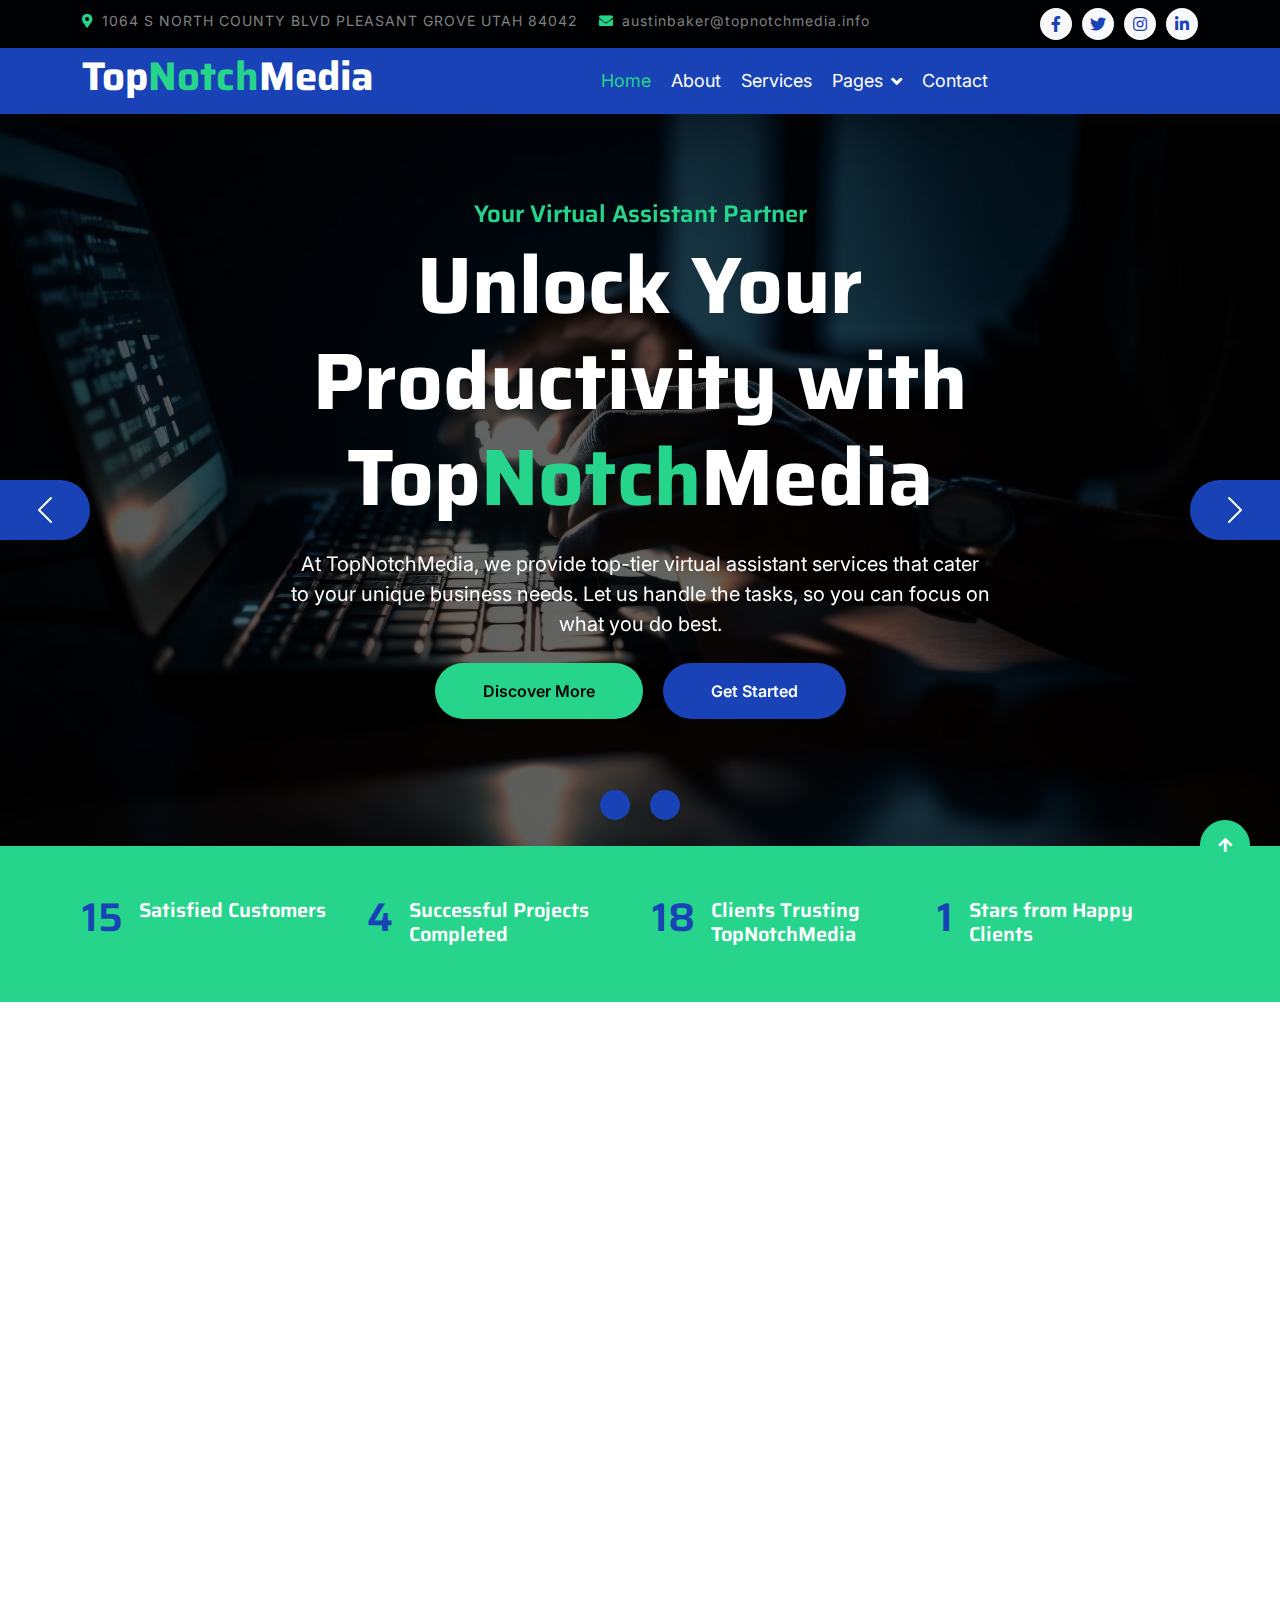
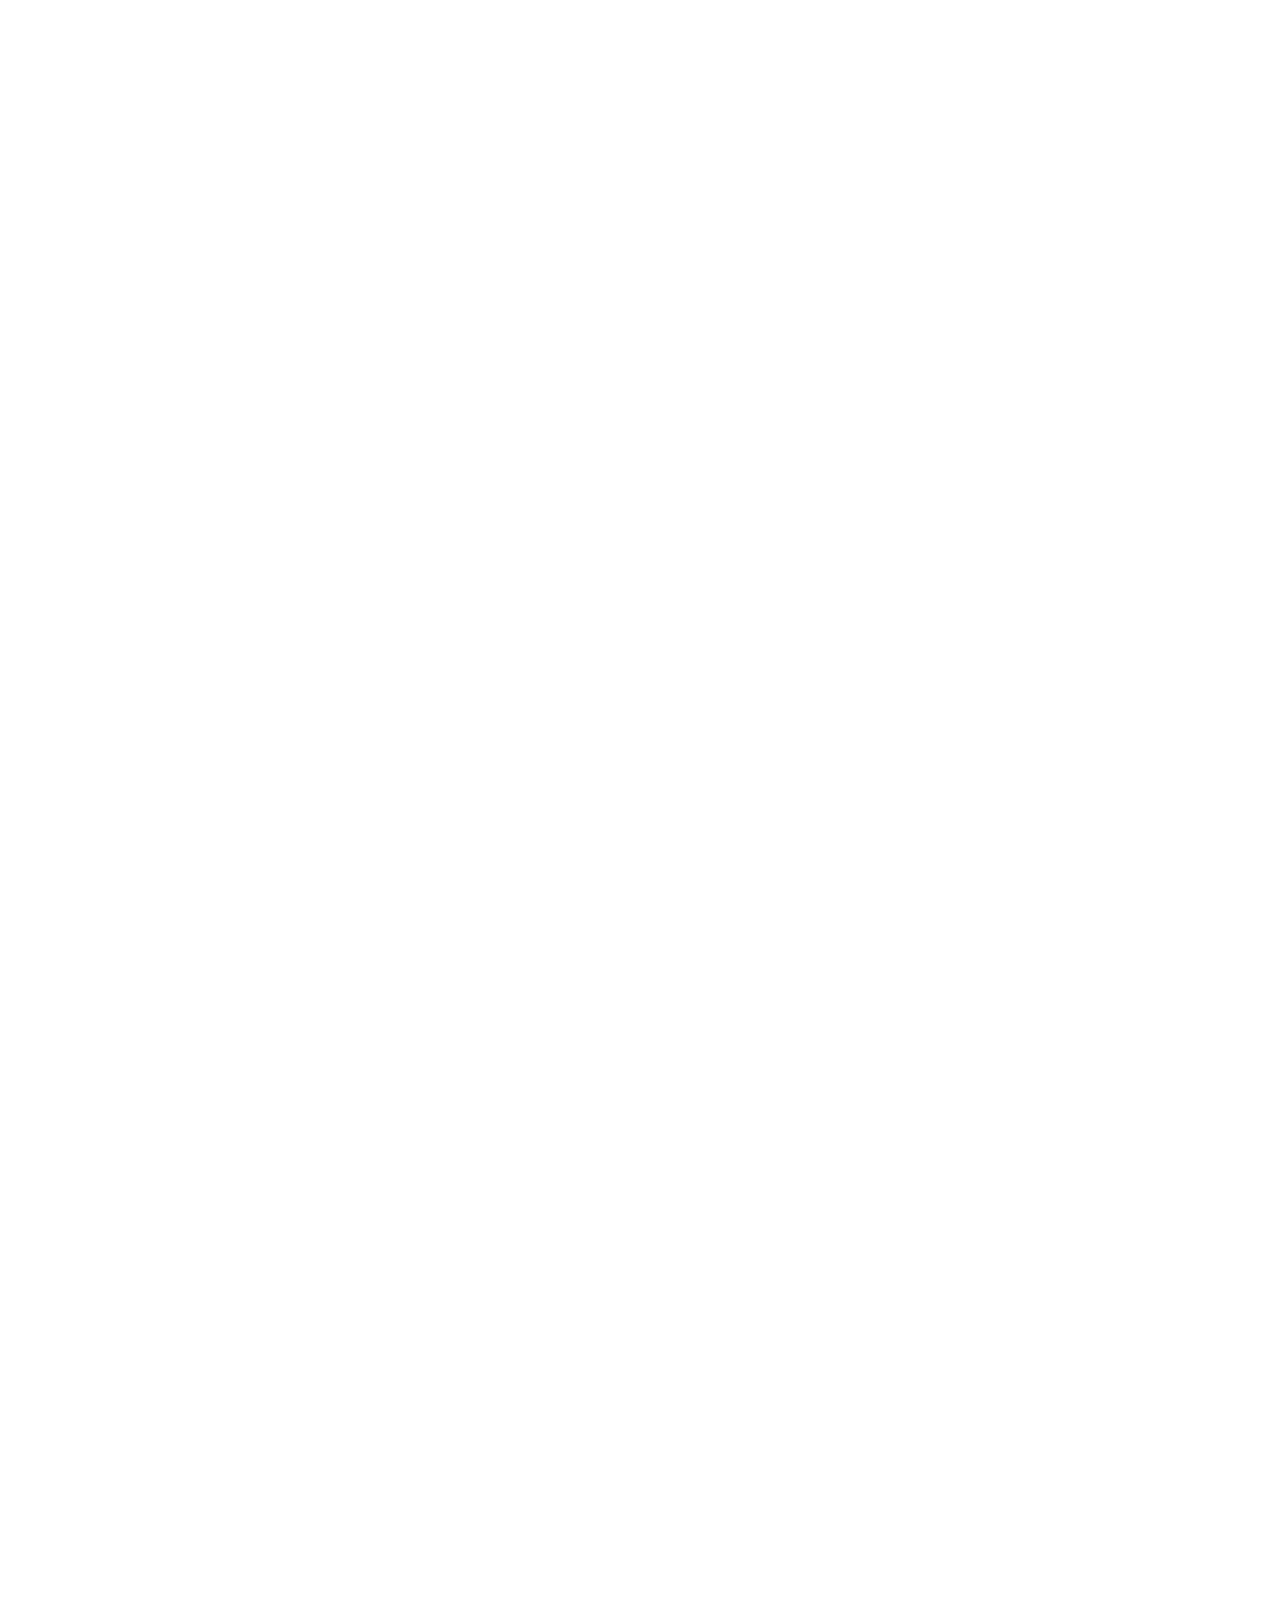
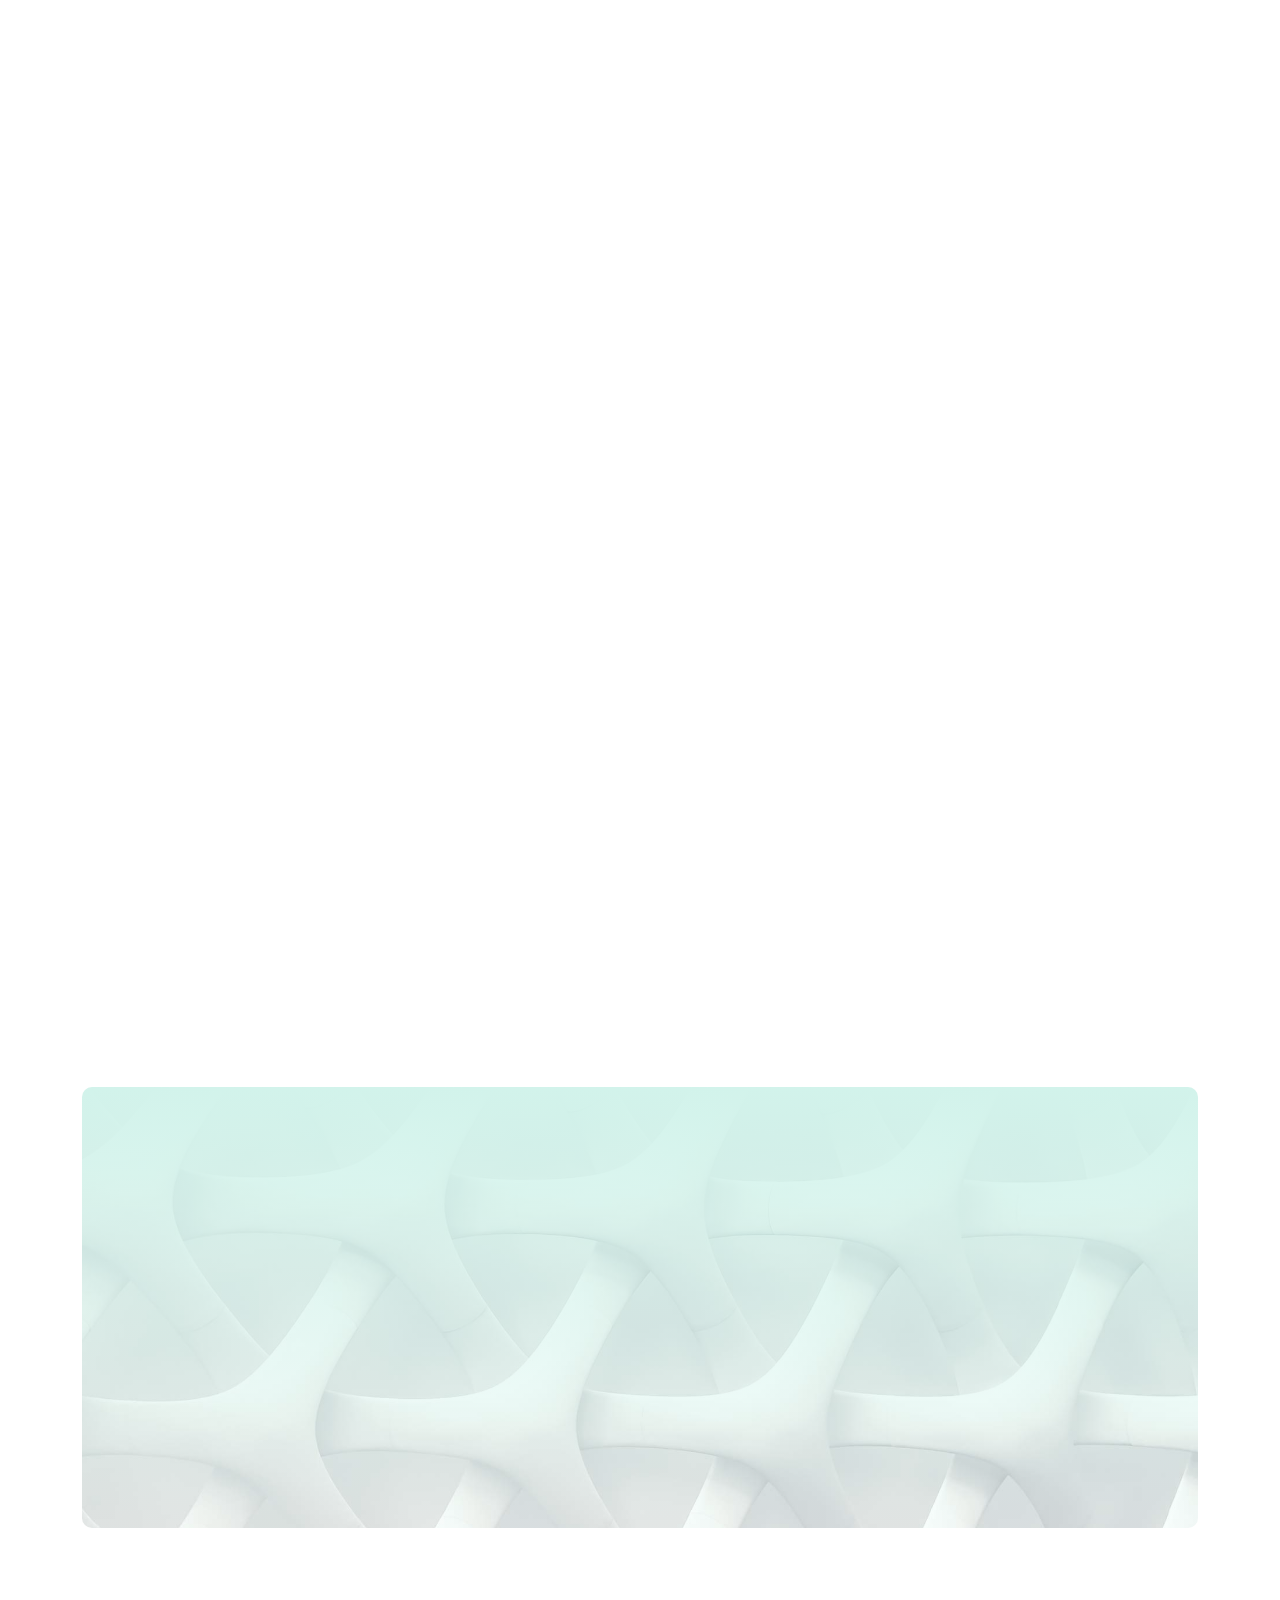
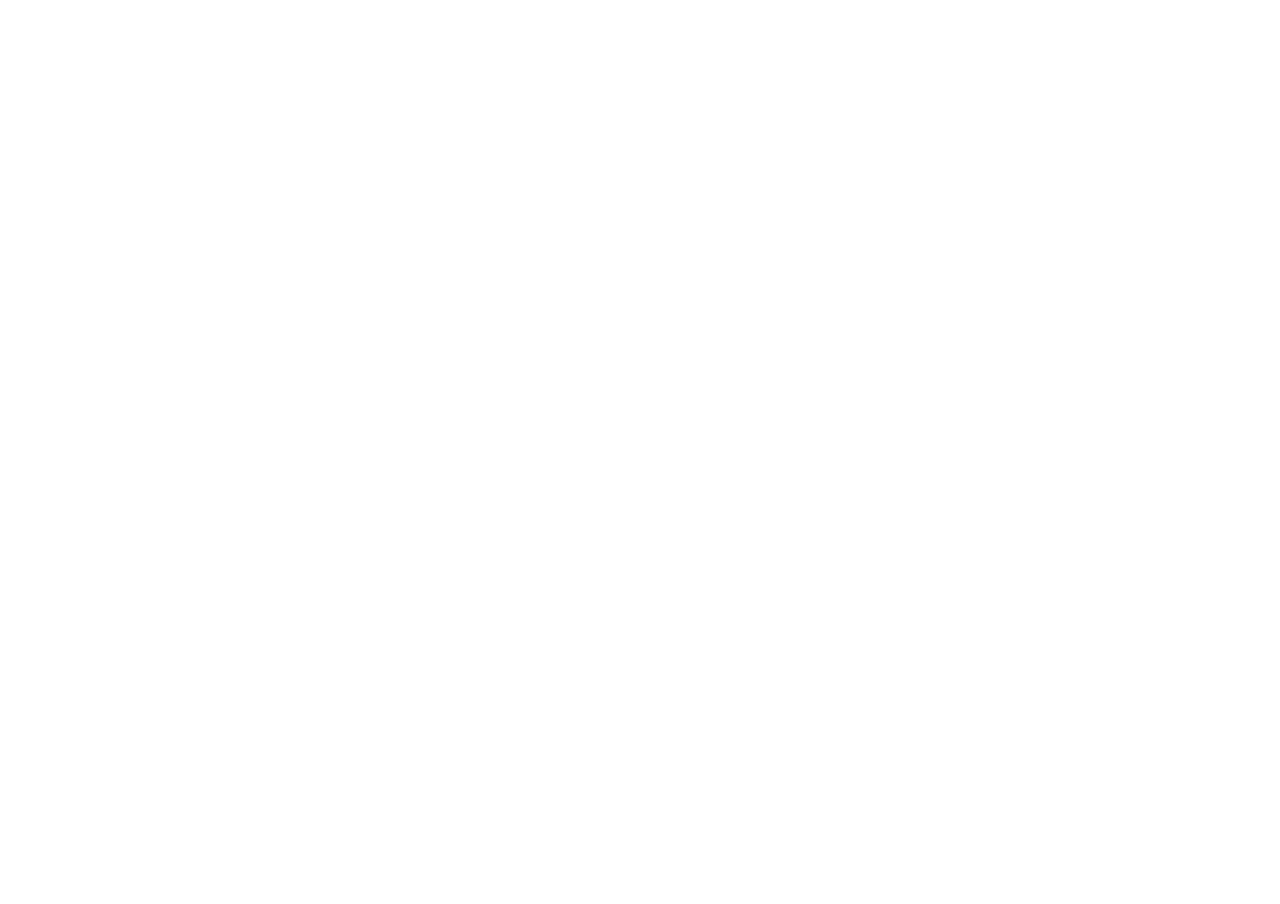
==== index.html @ 082fc145 "first commit" ====
<!DOCTYPE html>
<html lang="en">

    <head>
        <meta charset="utf-8">
        <title>topnotchmedia.info</title>
       
        <meta content="width=device-width, initial-scale=1.0" name="viewport">
        <meta content="" name="keywords">
        <meta content="" name="description">

        <!-- Google Web Fonts -->
        <link rel="preconnect" href="https://fonts.googleapis.com">
        <link rel="preconnect" href="https://fonts.gstatic.com" crossorigin>
        <link href="https://fonts.googleapis.com/css2?family=Inter:wght@400;500;600&family=Saira:wght@500;600;700&display=swap" rel="stylesheet"> 

        <!-- Icon Font Stylesheet -->
        <link href="https://cdnjs.cloudflare.com/ajax/libs/font-awesome/5.10.0/css/all.min.css" rel="stylesheet">
        <link href="https://cdn.jsdelivr.net/npm/bootstrap-icons@1.4.1/font/bootstrap-icons.css" rel="stylesheet">

        <!-- Libraries Stylesheet -->
        <link href="lib/animate/animate.min.css" rel="stylesheet">
        <link href="lib/owlcarousel/assets/owl.carousel.min.css" rel="stylesheet">

        <!-- Customized Bootstrap Stylesheet -->
        <link href="css/bootstrap.min.css" rel="stylesheet">

        <!-- Template Stylesheet -->
        <link href="css/style.css" rel="stylesheet">
    </head>

    <body>
        <!-- Spinner Start -->
        <div id="spinner" class="show position-fixed translate-middle w-100 vh-100 top-50 start-50 d-flex align-items-center justify-content-center">
            <div class="spinner-grow text-primary" role="status"></div>
        </div>
        <!-- Spinner End -->

        <!-- Topbar Start -->
        <div class="container-fluid bg-dark py-2 d-none d-md-flex">
            <div class="container">
                <div class="d-flex justify-content-between topbar">
                    <div class="top-info">
                        <small class="me-3 text-white-50"><a href="https://maps.app.goo.gl/En7TT37epr72fXRL9"><i class="fas fa-map-marker-alt me-2 text-secondary"></i></a>1064 S NORTH COUNTY BLVD PLEASANT GROVE UTAH 84042</small>
                        <small class="me-3 text-white-50"><a href="https://mail.google.com/mail/?view=cm&fs=1&tf=1&to=austinbaker@topnotchmedia.info"><i class="fas fa-envelope me-2 text-secondary"></i></a>austinbaker@topnotchmedia.info</small>
                    </div>
                  
                    <div class="top-link">
                        <a href="" class="bg-light nav-fill btn btn-sm-square rounded-circle"><i class="fab fa-facebook-f text-primary"></i></a>
                        <a href="" class="bg-light nav-fill btn btn-sm-square rounded-circle"><i class="fab fa-twitter text-primary"></i></a>
                        <a href="" class="bg-light nav-fill btn btn-sm-square rounded-circle"><i class="fab fa-instagram text-primary"></i></a>
                        <a href="" class="bg-light nav-fill btn btn-sm-square rounded-circle me-0"><i class="fab fa-linkedin-in text-primary"></i></a>
                    </div>
                </div>
            </div>
        </div>
        <!-- Topbar End -->

        <!-- Navbar Start -->
        <div class="container-fluid bg-primary">
            <div class="container">
                <nav class="navbar navbar-dark navbar-expand-lg py-0">
                    <a href="index.html" class="navbar-brand">
                        <h1 class="text-white fw-bold d-block">Top<span class="text-secondary">Notch</span>Media</h1>
                    </a>
                    <button type="button" class="navbar-toggler me-0" data-bs-toggle="collapse" data-bs-target="#navbarCollapse">
                        <span class="navbar-toggler-icon"></span>
                    </button>
                    <div class="collapse navbar-collapse bg-transparent" id="navbarCollapse">
                        <div class="navbar-nav ms-auto mx-xl-auto p-0">
                            <a href="index.html" class="nav-item nav-link active text-secondary">Home</a>
                            <a href="about.html" class="nav-item nav-link">About</a>
                            <a href="service.html" class="nav-item nav-link">Services</a>
                            <div class="nav-item dropdown">
                                <a href="#" class="nav-link dropdown-toggle" data-bs-toggle="dropdown">Pages</a>
                                <div class="dropdown-menu rounded">
                                    <a href="#" class="nav-link dropdown-toggle" data-bs-toggle="dropdown">Pages</a>
                                    <div class="dropdown-menu rounded">
                                        <a href="blog.html" class="dropdown-item">Our Blog</a>
                                        <a href="testimonial.html" class="dropdown-item">Testimonial</a>
                                    </div>
                                </div>
                            </div>
                            <a href="contact.html" class="nav-item nav-link">Contact</a>
                        </div>
                    </div>
                    <!-- <div class="d-none d-xl-flex flex-shirink-0">
                        <div id="phone-tada" class="d-flex align-items-center justify-content-center me-4">
                            <a href="" class="position-relative animated tada infinite">
                                <i class="fa fa-phone-alt text-white fa-2x"></i>
                                <div class="position-absolute" style="top: -7px; left: 20px;">
                                    <span><i class="fa fa-comment-dots text-secondary"></i></span>
                                </div>
                            </a>
                        </div>
                        <div class="d-flex flex-column pe-4 border-end">
                            <span class="text-white-50">Have any questions?</span>
                            <span class="text-secondary">Call: + 0123 456 7890</span>
                        </div>
                        <div class="d-flex align-items-center justify-content-center ms-4 ">
                            <a href="#"><i class="bi bi-search text-white fa-2x"></i> </a>
                        </div>
                    </div> -->
                </nav>
            </div>
        </div>
        <!-- Navbar End -->

     <!-- Carousel Start -->
    <div class="container-fluid px-0">
        <div id="carouselId" class="carousel slide" data-bs-ride="carousel">
            <ol class="carousel-indicators">
                <li data-bs-target="#carouselId" data-bs-slide-to="0" class="active" aria-current="true" aria-label="First slide"></li>
                <li data-bs-target="#carouselId" data-bs-slide-to="1" aria-label="Second slide"></li>
            </ol>
            <div class="carousel-inner" role="listbox">
                <div class="carousel-item active">
                    <img src="img/carousel-1.jpg" class="img-fluid" alt="First slide">
                    <div class="carousel-caption">
                        <div class="container carousel-content">
                            <h6 class="text-secondary h4 animated fadeInUp">Your Virtual Assistant Partner</h6>
                            <h1 class="text-white display-1 mb-4 animated fadeInRight">Unlock Your Productivity with Top<span class="text-secondary">Notch</span>Media</h1>
                            <p class="mb-4 text-white fs-5 animated fadeInDown">At TopNotchMedia, we provide top-tier virtual assistant services that cater to your unique business needs. Let us handle the tasks, so you can focus on what you do best.</p>
                            <a href="#about" class="me-2 scrollto"><button type="button" class="px-4 py-sm-3 px-sm-5 btn btn-primary rounded-pill carousel-content-btn1 animated fadeInLeft">Discover More</button></a>
                            <a href="#contact" class="ms-2"><button type="button" class="px-4 py-sm-3 px-sm-5 btn btn-primary rounded-pill carousel-content-btn2 animated fadeInRight">Get Started</button></a>
                        </div>
                    </div>
                </div>
                <div class="carousel-item">
                    <img src="img/carousel-2.jpg" class="img-fluid" alt="Second slide">
                    <div class="carousel-caption">
                        <div class="container carousel-content">
                            <h6 class="text-secondary h4 animated fadeInUp">Your Digital Growth Partner</h6>
                            <h1 class="text-white display-1 mb-4 animated fadeInLeft">Elevate Your Online Presence with Top<span class="text-secondary">Notch</span>Media</h1>
                            <p class="mb-4 text-white fs-5 animated fadeInDown">We specialize in graphic design, social media management, and content writing. Let's create a compelling online identity that captures your audience's attention.</p>
                            <a href="#services" class="me-2"><button type="button" class="px-4 py-sm-3 px-sm-5 btn btn-primary rounded-pill carousel-content-btn1 animated fadeInLeft">Explore Services</button></a>
                            <a href="#contact"  class="ms-2"><button type="button" class="px-4 py-sm-3 px-sm-5 btn btn-primary rounded-pill carousel-content-btn2 animated fadeInRight">Contact Us</button></a>
                        </div>
                    </div>
                </div>
            </div>
            <button class="carousel-control-prev" type="button" data-bs-target="#carouselId" data-bs-slide="prev">
                <span class="carousel-control-prev-icon" aria-hidden="true"></span>
                <span class="visually-hidden">Previous</span>
            </button>
            <button class=" carousel-control-next" type="button" data-bs-target="#carouselId" data-bs-slide="next">
                <span class="carousel-control-next-icon" aria-hidden="true"></span>
                <span class="visually-hidden">Next</span>
            </button>
        </div>
    </div>
    <!-- Carousel End -->



     <!-- Fact Start -->
     <div class="container-fluid bg-secondary py-5">
        <div class="container">
            <div class="row">
                <div class="col-lg-3 wow fadeIn" data-wow-delay=".1s">
                    <div class="d-flex counter">
                        <h1 class="me-3 text-primary counter-value">99</h1>
                        <h5 class="text-white mt-1">Satisfied Customers</h5>
                    </div>
                </div>
                <div class="col-lg-3 wow fadeIn" data-wow-delay=".3s">
                    <div class="d-flex counter">
                        <h1 class="me-3 text-primary counter-value">25</h1>
                        <h5 class="text-white mt-1">Successful Projects Completed</h5>
                    </div>
                </div>
                <div class="col-lg-3 wow fadeIn" data-wow-delay=".5s">
                    <div class="d-flex counter">
                        <h1 class="me-3 text-primary counter-value">120</h1>
                        <h5 class="text-white mt-1">Clients Trusting TopNotchMedia</h5>
                    </div>
                </div>
                <div class="col-lg-3 wow fadeIn" data-wow-delay=".7s">
                    <div class="d-flex counter">
                        <h1 class="me-3 text-primary counter-value">5</h1>
                        <h5 class="text-white mt-1">Stars from Happy Clients</h5>
                    </div>
                </div>
            </div>
        </div>
    </div>
    <!-- Fact End -->


        <!-- About Start -->
        <div class="container-fluid py-5 my-5" id="about">
            <div class="container py-5">
                <div class="row g-5">
                    <div class="col-lg-5 col-md-6 col-sm-12 wow fadeIn" data-wow-delay=".3s">
                        <div class="h-100 position-relative">
                            <img src="img/about-1.jpg" class="img-fluid w-75 rounded" alt="" style="margin-bottom: 25%;">
                            <div class="position-absolute w-75" style="top: 25%; left: 25%;">
                                <img src="img/about-2.jpg" class="img-fluid w-100 rounded" alt="">
                            </div>
                        </div>
                    </div>
                    <div class="col-lg-7 col-md-6 col-sm-12 wow fadeIn" data-wow-delay=".5s">
                        <h5 class="text-primary">About Us</h5>
                        <h1 class="mb-4">About TopNotchMedia - Your Virtual Assistant Service Provider</h1>
                        <p>TopNotchMedia is your trusted partner for virtual assistant services. We specialize in providing top-notch solutions for your business needs. Our virtual assistants are experts in various domains, ensuring you receive the highest quality service.</p>
                        <p class="mb-4">With a team of dedicated professionals, we offer a wide range of services to support your business. From administrative tasks to digital marketing and beyond, we've got you covered.</p>
                        <a href="" class="btn btn-secondary rounded-pill px-5 py-3 text-white">Learn More</a>
                    </div>
                </div>
            </div>
        </div>
        <!-- About End -->


     

        <!-- Services-->
        
        <div class="container-fluid project py-5 mb-5" id="services">
            <div class="container">
                <div class="text-center mx-auto pb-5 wow fadeIn" data-wow-delay=".3s" style="max-width: 600px;">
                    <h5 class="text-primary">Our Services</h5>
                    <h1>Our Virtual Assistance Services</h1>
                </div>
                <div class="row g-5">
                    <div class="col-md-6 col-lg-4 wow fadeIn" data-wow-delay=".3s">
                        <div class="project-item">
                            <div class="project-img">
                                <img src="img/virtual-assistant-1.jpg" class="img-fluid w-100 rounded" alt="">
                                <div class="project-content">
                                    <a href="#" class="text-center">
                                        <h4 class="text-secondary">Administrative Support</h4>
                                        <p class="m-0 text-white">Efficient Task Management</p>
                                    </a>
                                </div>
                            </div>
                        </div>
                    </div>
                    <div class="col-md-6 col-lg-4 wow fadeIn" data-wow-delay=".5s">
                        <div class="project-item">
                            <div class="project-img">
                                <img src="img/virtual-assistant-2.jpg" class="img-fluid w-100 rounded" alt="">
                                <div class="project-content">
                                    <a href="#" class="text-center">
                                        <h4 class="text-secondary">Digital Marketing Assistance</h4>
                                        <p class="m-0 text-white">Online Promotion Support</p>
                                    </a>
                                </div>
                            </div>
                        </div>
                    </div>
                    <div class="col-md-6 col-lg-4 wow fadeIn" data-wow-delay=".7s">
                        <div class="project-item">
                            <div class="project-img">
                                <img src="img/virtual-assistant-3.jpg" class="img-fluid w-100 rounded" alt="">
                                <div class="project-content">
                                    <a href="#" class="text-center">
                                        <h4 class="text-secondary">Data Entry and Management</h4>
                                        <p class="m-0 text-white">Efficient Data Handling</p>
                                    </a>
                                </div>
                            </div>
                        </div>
                    </div>
                    
                    <!-- Add Graphic Design Section -->
                    <div class="col-md-6 col-lg-4 wow fadeIn" data-wow-delay=".3s">
                        <div class="project-item">
                            <div class="project-img">
                                <img src="img/graphic-design.jpg" class="img-fluid w-100 rounded" alt="">
                                <div class="project-content">
                                    <a href="#" class="text-center">
                                        <h4 class="text-secondary">Graphic Design</h4>
                                        <p class="m-0 text-white">Creative Visuals</p>
                                    </a>
                                </div>
                            </div>
                        </div>
                    </div>
                    
                    <!-- Add Social Media Management Section -->
                    <div class="col-md-6 col-lg-4 wow fadeIn" data-wow-delay=".5s">
                        <div class="project-item">
                            <div class="project-img">
                                <img src="img/social-media-management.jpg" class="img-fluid w-100 rounded" alt="">
                                <div class="project-content">
                                    <a href="#" class="text-center">
                                        <h4 class="text-secondary">Social Media Management</h4>
                                        <p class="m-0 text-white">Engage Your Audience</p>
                                    </a>
                                </div>
                            </div>
                        </div>
                    </div>
                    
                    <!-- Add Content Writing Section -->
                    <div class="col-md-6 col-lg-4 wow fadeIn" data-wow-delay=".7s">
                        <div class="project-item">
                            <div class="project-img">
                                <img src="img/content-writing.jpg" class="img-fluid w-100 rounded" alt="">
                                <div class="project-content">
                                    <a href="#" class="text-center">
                                        <h4 class="text-secondary">Content Writing</h4>
                                        <p class="m-0 text-white">Quality Content Creation</p>
                                    </a>
                                </div>
                            </div>
                        </div>
                    </div>
                </div>
            </div>
        </div>
        
 
        <!-- Services-->


        <!-- Blog Start -->
        <div class="container-fluid blog py-5 mb-5">
            <div class="container">
                <div class="text-center mx-auto pb-5 wow fadeIn" data-wow-delay=".3s" style="max-width: 600px;">
                    <h5 class="text-primary">Our Blog</h5>
                    <h1>Latest Blog & News</h1>
                </div>
                <div class="row g-5 justify-content-center">
                    <div class="col-lg-6 col-xl-4 wow fadeIn" data-wow-delay=".3s">
                        <div class="blog-item position-relative bg-light rounded">
                            <img src="img/blog-1.jpg" class="img-fluid w-100 rounded-top" alt="">
                            <span class="position-absolute px-4 py-3 bg-primary text-white rounded" style="top: -28px; right: 20px;">Virtual Assistant Training</span>
                            <div class="blog-btn d-flex justify-content-between position-relative px-3" style="margin-top: -75px;">
                                <div class="blog-icon btn btn-secondary px-3 rounded-pill my-auto">
                                    <a href="" class="btn text-white">Read More</a>
                                </div>
                                <div class="blog-btn-icon btn btn-secondary px-4 py-3 rounded-pill ">
                                    <div class="blog-icon-1">
                                        <p class="text-white px-2">Share<i class="fa fa-arrow-right ms-3"></i></p>
                                    </div>
                                    <div class="blog-icon-2">
                                        <a href="" class="btn me-1"><i class="fab fa-facebook-f text-white"></i></a>
                                        <a href="" class="btn me-1"><i class="fab fa-twitter text-white"></i></a>
                                        <a href="" class="btn me-1"><i class="fab fa-instagram text-white"></i></a>
                                    </div>
                                </div>
                            </div>
                            <div class="blog-content text-center position-relative px-3" style="margin-top: -25px;">
                                <img src="img/admin.jpg" class="img-fluid rounded-circle border border-4 border-white mb-3" alt="">
                                <h5 class="">By Daniel Martin</h5>
                                <span class="text-secondary">24 March 2023</span>
                                <p class="py-2">Discover the latest trends in virtual assistant training and learn how to equip yourself with the skills needed to excel in this dynamic field.</p>
                            </div>
                            <div class="blog-coment d-flex justify-content-between px-4 py-2 border bg-primary rounded-bottom">
                                <a href="" class="text-white"><small><i class="fas fa-share me-2 text-secondary"></i>5324 Share</small></a>
                                <a href="" class="text-white"><small><i class="fa fa-comments me-2 text-secondary"></i>5 Comments</small></a>
                            </div>
                        </div>
                    </div>
                    <div class="col-lg-6 col-xl-4 wow fadeIn" data-wow-delay=".5s">
                        <div class="blog-item position-relative bg-light rounded">
                            <img src="img/blog-2.jpg" class="img-fluid w-100 rounded-top" alt="">
                            <span class="position-absolute px-4 py-3 bg-primary text-white rounded" style="top: -28px; right: 20px;">Effective Graphic Design Training</span>
                            <div class="blog-btn d-flex justify-content-between position-relative px-3" style="margin-top: -75px;">
                                <div class="blog-icon btn btn-secondary px-3 rounded-pill my-auto">
                                    <a href="" class="btn text-white ">Read More</a>
                                </div>
                                <div class="blog-btn-icon btn btn-secondary px-4 py-3 rounded-pill ">
                                    <div class="blog-icon-1">
                                        <p class="text-white px-2">Share<i class="fa fa-arrow-right ms-3"></i></p>
                                    </div>
                                    <div class="blog-icon-2">
                                        <a href="" class="btn me-1"><i class="fab fa-facebook-f text-white"></i></a>
                                        <a href="" class="btn me-1"><i class="fab fa-twitter text-white"></i></a>
                                        <a href="" class="btn me-1"><i class="fab fa-instagram text-white"></i></a>
                                    </div>
                                </div>
                            </div>
                            <div class="blog-content text-center position-relative px-3" style="margin-top: -25px;">
                                <img src="img/admin.jpg" class="img-fluid rounded-circle border border-4 border-white mb-3" alt="">
                                <h5 class="">By Daniel Martin</h5>
                                <span class="text-secondary">23 April 2023</span>
                                <p class="py-2">Explore the world of graphic design and find out how our training programs can help you become a proficient graphic designer.</p>
                            </div>
                            <div class="blog-coment d-flex justify-content-between px-4 py-2 border bg-primary rounded-bottom">
                                <a href="" class="text-white"><small><i class="fas fa-share me-2 text-secondary"></i>5324 Share</small></a>
                                <a href="" class="text-white"><small><i class="fa fa-comments me-2 text-secondary"></i>5 Comments</small></a>
                            </div>
                        </div>
                    </div>
                    <div class="col-lg-6 col-xl-4 wow fadeIn" data-wow-delay=".7s">
                        <div class="blog-item position-relative bg-light rounded">
                            <img src="img/blog-3.jpg" class="img-fluid w-100 rounded-top" alt="">
                            <span class="position-absolute px-4 py-3 bg-primary text-white rounded" style="top: -28px; right: 20px;">Mastering Administrative Support</span>
                            <div class="blog-btn d-flex justify-content-between position-relative px-3" style="margin-top: -75px;">
                                <div class="blog-icon btn btn-secondary px-3 rounded-pill my-auto">
                                    <a href="" class="btn text-white ">Read More</a>
                                </div>
                                <div class="blog-btn-icon btn btn-secondary px-4 py-3 rounded-pill ">
                                    <div class="blog-icon-1">
                                        <p class="text-white px-2">Share<i class="fa fa-arrow-right ms-3"></i></p>
                                    </div>
                                    <div class="blog-icon-2">
                                        <a href="" class="btn me-1"><i class="fab fa-facebook-f text-white"></i></a>
                                        <a href="" class="btn me-1"><i class="fab fa-twitter text-white"></i></a>
                                        <a href="" class="btn me-1"><i class="fab fa-instagram text-white"></i></a>
                                    </div>
                                </div>
                            </div>
                            <div class="blog-content text-center position-relative px-3" style="margin-top: -25px;">
                                <img src="img/admin.jpg" class="img-fluid rounded-circle border border-4 border-white mb-3" alt="">
                                <h5 class="">By Daniel Martin</h5>
                                <span class="text-secondary">30 Jan 2023</span>
                                <p class="py-2">Discover the essential skills needed for effective administrative support and how our training programs can help you master them.</p>
                            </div>
                            <div class="blog-coments d-flex justify-content-between px-4 py-2 border bg-primary rounded-bottom">
                                <a href="" class="text-white"><small><i class="fas fa-share me-2 text-secondary"></i>5324 Share</small></a>
                                <a href="" class="text-white"><small><i class="fa fa-comments me-2 text-secondary"></i>5 Comments</small></a>
                            </div>
                        </div>
                    </div>
                </div>
            </div>
        </div>
        <!-- Blog End -->


        <!-- Testimonial Start -->
        <div class="container-fluid testimonial py-5 mb-5">
            <div class="container">
                <div class="text-center mx-auto pb-5 wow fadeIn" data-wow-delay=".3s" style="max-width: 600px;">
                    <h5 class="text-primary">Our Testimonials</h5>
                    <h1>What Our Clients Say</h1>
                </div>
                <div class="owl-carousel testimonial-carousel wow fadeIn" data-wow-delay=".5s">
                    <div class="testimonial-item border p-4">
                        <div class="d-flex align-items-center">
                            <div class="">
                                <img src="img/testimonial-2.jpg" alt="Male Client Image">
                            </div>
                            <div class="ms-4">
                                <h4 class="text-secondary">John Smith</h4>
                                <p class="m-0 pb-3">Accountant</p>
                                <div class="d-flex pe-5">
                                    <i class="fas fa-star me-1 text-primary"></i>
                                    <i class="fas fa-star me-1 text-primary"></i>
                                    <i class="fas fa-star me-1 text-primary"></i>
                                    <i class="fas fa-star me-1 text-primary"></i>
                                    <i class="fas fa-star me-1 text-primary"></i>
                                </div>
                            </div>
                        </div>
                        <div class="border-top mt-4 pt-3">
                            <p class="mb-0">TopNotchMedia's virtual assistant services have been a game-changer for me. They handle my administrative tasks, allowing me to focus on my clients and business growth. I highly recommend their services.</p>
                        </div>
                    </div>
                    <div class="testimonial-item border p-4">
                        <div class=" d-flex align-items-center">
                            <div class="">
                                <img src="img/testimonial-1.jpg" alt="Female Client Image">
                            </div>
                            <div class="ms-4">
                                <h4 class="text-secondary">Emily Davis</h4>
                                <p class="m-0 pb-3">Marketing Manager</p>
                                <div class="d-flex pe-5">
                                    <i class="fas fa-star me-1 text-primary"></i>
                                    <i class="fas fa-star me-1 text-primary"></i>
                                    <i class="fas fa-star me-1 text-primary"></i>
                                    <i class="fas fa-star me-1 text-primary"></i>
                                    <i class="fas fa-star me-1 text-primary"></i>
                                </div>
                            </div>
                        </div>
                        <div class="border-top mt-4 pt-3">
                            <p class="mb-0">TopNotchMedia's social media management services have significantly improved our online presence. They're creative, responsive, and a pleasure to work with. Our social media engagement has gone through the roof since partnering with them.</p>
                        </div>
                    </div>
                    <div class="testimonial-item border p-4">
                        <div class=" d-flex align-items-center">
                            <div class="">
                                <img src="img/testimonial-4.jpg" alt="Male Client Image">
                            </div>
                            <div class="ms-4">
                                <h4 class="text-secondary">James Miller</h4>
                                <p class="m-0 pb-3">Graphic Designer</p>
                                <div class="d-flex pe-5">
                                    <i class="fas fa-star me-1 text-primary"></i>
                                    <i class="fas fa-star me-1 text-primary"></i>
                                    <i class="fas fa-star me-1 text-primary"></i>
                                    <i class="fas fa-star me-1 text-primary"></i>
                                    <i class="fas fa-star me-1 text-primary"></i>
                                </div>
                            </div>
                        </div>
                        <div class="border-top mt-4 pt-3">
                            <p class="mb-0">TopNotchMedia's graphic design team is top-notch! They've transformed our brand with their creative designs and attention to detail. I couldn't be happier with the results.</p>
                        </div>
                    </div>
                    <div class="testimonial-item border p-4">
                        <div class=" d-flex align-items-center">
                            <div class="">
                                <img src="img/testimonial-3.jpg" alt="Female Client Image">
                            </div>
                            <div class="ms-4">
                                <h4 class="text-secondary">Sarah Johnson</h4>
                                <p class="m-0 pb-3">Content Writer</p>
                                <div class="d-flex pe-5">
                                    <i class="fas fa-star me-1 text-primary"></i>
                                    <i class="fas fa-star me-1 text-primary"></i>
                                    <i class="fas fa-star me-1 text-primary"></i>
                                    <i class="fas fa-star me-1 text-primary"></i>
                                    <i class="fas fa-star me-1 text-primary"></i>
                                </div>
                            </div>
                        </div>
                        <div class="border-top mt-4 pt-3">
                            <p class="mb-0">I've had the pleasure of working with TopNotchMedia for content writing, and they consistently deliver high-quality and engaging content. Their attention to detail and commitment to meeting deadlines make them a top choice for content services.</p>
                        </div>
                    </div>
                </div>
            </div>
        </div>
        

        <!-- Testimonial End -->


        <!-- Contact Start -->
        <div class="container-fluid py-5 mb-5" id="contact">
            <div class="container">
                <div class="text-center mx-auto pb-5 wow fadeIn" data-wow-delay=".3s" style="max-width: 600px;">
                    <h5 class="text-primary">Get In Touch</h5>
                    <h1 class="mb-3">Contact Us for Any Questions</h1>
                    <p class="mb-2">If you have any questions or need assistance, please don't hesitate to reach out to us. We're here to help and provide the information you need to make informed decisions.</p>
                </div>
                <div class="contact-detail position-relative p-5">
                    <div class="row g-5 mb-5 justify-content-center">
                        <div class="col-xl-5 col-lg-6 wow fadeIn" data-wow-delay=".3s">
                            <div class="d-flex bg-light p-3 rounded">
                                <div class="flex-shrink-0 btn-square bg-secondary rounded-circle" style="width: 64px; height: 64px;">
                                    <i class="fas fa-map-marker-alt text-white"></i>
                                </div>
                                <div class="ms-3">
                                    <h4 class="text-primary">Address</h4>
                                    <a href="https://maps.app.goo.gl/En7TT37epr72fXRL9" target="_blank" class="h5"> 1064 S NORTH COUNTY BLVD PLEASANT GROVE UTAH 84042, United States</a>
                                </div>
                            </div>
                        </div>
                      
                        <div class="col-xl-5 col-lg-6 wow fadeIn" data-wow-delay=".7s">
                            <div class="d-flex bg-light p-3 rounded">
                                <div class="flex-shrink-0 btn-square bg-secondary rounded-circle" style="width: 64px; height: 64px;">
                                    <i class="fa fa-envelope text-white"></i>
                                </div>
                                <div class="ms-3">
                                    <h4 class="text-primary">Email Us</h4>
                                    <a class="h5" href="https://mail.google.com/mail/?view=cm&fs=1&tf=1&to=austinbaker@topnotchmedia.info">austinbaker@topnotchmedia.info</a>
                                </div>
                            </div>
                        </div>
                    </div>
                    <div class="row g-5">
                        <div class="col-lg-6 wow fadeIn" data-wow-delay=".3s">
                            <div class="p-5 h-100 rounded contact-map">
                                <iframe class="rounded w-100 h-100" src="https://www.google.com/maps/embed?pb=!1m18!1m12!1m3!1d1520.303158725777!2d-111.76518059669196!3d40.35107844099192!2m3!1f0!2f0!3f0!3m2!1i1024!2i768!4f13.1!3m3!1m2!1s0x874d83748822785f%3A0xd8a4c6d5ab2b24a4!2sValley%20Grove%20I!5e0!3m2!1sen!2sph!4v1697638427233!5m2!1sen!2sph" style="border:0;" allowfullscreen="" loading="lazy" referrerpolicy="no-referrer-when-downgrade"></iframe>
                            </div>
                        </div>
                        <div class="col-lg-6 wow fadeIn" data-wow-delay=".5s">
                            <div class="p-5 rounded contact-form">
                                <div class="mb-4">
                                    <input type="text" class="form-control border-0 py-3" placeholder="Your Name">
                                </div>
                                <div class="mb-4">
                                    <input type="email" class="form-control border-0 py-3" placeholder="Your Email">
                                </div>
                                <div class="mb-4">
                                    <input type="text" class="form-control border-0 py-3" placeholder="Project">
                                </div>
                                <div class="mb-4">
                                    <textarea class="w-100 form-control border-0 py-3" rows="6" cols="10" placeholder="Message"></textarea>
                                </div>
                                <div class="text-start">
                                    <button class="btn bg-primary text-white py-3 px-5" type="button">Send Message</button>
                                </div>
                            </div>
                        </div>
                    </div>
                </div>
            </div> 
        </div>
        <!-- Contact End -->


        <!-- Footer Start -->
         <div class="container-fluid footer bg-dark wow fadeIn" data-wow-delay=".3s">
            <div class="container pt-5 pb-4">
                <div class="row g-5">
                    <div class="col-lg-3 col-md-6">
                        <a href="index.html">
                            <h1 class="text-white fw-bold d-block">Top<span class="text-secondary">Notch</span>Media</h1>
                        </a>
                        <p class="mt-4 text-light">TopNotchMedia is your premier partner for virtual assistant services, graphic design, social media management, and content writing. We help businesses achieve their goals with excellence and innovation.</p>
                        <div class="d-flex hightech-link">
                            <a href="#" class="btn-light nav-fill btn btn-square rounded-circle me-2"><i class="fab fa-facebook-f text-primary"></i></a>
                            <a href="#" class="btn-light nav-fill btn btn-square rounded-circle me-2"><i class="fab fa-twitter text-primary"></i></a>
                            <a href="#" class="btn-light nav-fill btn btn-square rounded-circle me-2"><i class="fab fa-instagram text-primary"></i></a>
                            <a href="#" class="btn-light nav-fill btn btn-square rounded-circle me-0"><i class="fab fa-linkedin-in text-primary"></i></a>
                        </div>
                    </div>
                    <div class="col-lg-3 col-md-6">
                        <a href="#" class="h3 text-secondary">Short Link</a>
                        <div class="mt-4 d-flex flex-column short-link">
                            <a href="about.html" class="mb-2 text-white"><i class="fas fa-angle-right text-secondary me-2"></i>About us</a>
                            <a href="contact.html" class="mb-2 text-white"><i class="fas fa-angle-right text-secondary me-2"></i>Contact us</a>
                            <a href="service.html" class="mb-2 text-white"><i class="fas fa-angle-right text-secondary me-2"></i>Our Services</a>                        
                            <a href="blog.html" class="mb-2 text-white"><i class="fas fa-angle-right text-secondary me-2"></i>Latest Blog</a>
                        </div>
                    </div>
                    <div class="col-lg-3 col-md-6">
                        <a href="#" class="h3 text-secondary">Help Link</a>
                        <div class="mt-4 d-flex flex-column help-link">
                            <a href="" class="mb-2 text-white"><i class="fas fa-angle-right text-secondary me-2"></i>Terms Of use</a>
                            <a href="" class="mb-2 text-white"><i class="fas fa-angle-right text-secondary me-2"></i>Privacy Policy</a>
                            <a href="" class="mb-2 text-white"><i class="fas fa-angle-right text-secondary me-2"></i>Helps</a>
                            <a href="" class="mb-2 text-white"><i class="fas fa-angle-right text-secondary me-2"></i>FQAs</a>
                            <a href="" class="mb-2 text-white"><i class="fas fa-angle-right text-secondary me-2"></i>Contact</a>
                        </div>
                    </div>
                    <div class="col-lg-3 col-md-6">
                        <a href="#" class="h3 text-secondary">Contact Us</a>
                        <div class="text-white mt-4 d-flex flex-column contact-link">
                            <a href="#" class="pb-3 text-light border-bottom border-primary"><i class="fas fa-map-marker-alt text-secondary me-2"></i> 1064 S NORTH COUNTY BLVD PLEASANT GROVE UTAH 84042</a>
                            <a href="https://mail.google.com/mail/?view=cm&fs=1&tf=1&to=austinbaker@topnotchmedia.info" class="py-3 text-light border-bottom border-primary"><i class="fas fa-envelope text-secondary me-2"></i> austinbaker@topnotchmedia.info</a>
                        </div>
                    </div>
                </div>
                <hr class="text-light mt-5 mb-4">
               
            </div>
        </div>
        <!-- Footer End -->


        <!-- Back to Top -->
        <a href="#" class="btn btn-secondary btn-square rounded-circle back-to-top"><i class="fa fa-arrow-up text-white"></i></a>

        
        <!-- JavaScript Libraries -->
        <script src="https://ajax.googleapis.com/ajax/libs/jquery/3.6.4/jquery.min.js"></script>
        <script src="https://cdn.jsdelivr.net/npm/bootstrap@5.0.0/dist/js/bootstrap.bundle.min.js"></script>
        <script src="lib/wow/wow.min.js"></script>
        <script src="lib/easing/easing.min.js"></script>
        <script src="lib/waypoints/waypoints.min.js"></script>
        <script src="lib/owlcarousel/owl.carousel.min.js"></script>

        <!-- Template Javascript -->
        <script src="js/main.js"></script>
    </body>

</html>
---- css/style.css ----
/*** Spinner Start ***/

#spinner {
    opacity: 0;
    visibility: hidden;
    transition: opacity .8s ease-out, visibility 0s linear .5s;
    z-index: 99999;
 }

 #spinner.show {
     transition: opacity .8s ease-out, visibility 0s linear .0s;
     visibility: visible;
     opacity: 1;
 }

/*** Spinner End ***/


/*** Button Start ***/
.btn {
    font-weight: 600;
    transition: .5s;
}

.btn-square {
    width: 38px;
    height: 38px;
}

.btn-sm-square {
    width: 32px;
    height: 32px;
}

.btn-md-square {
    width: 46px;
    height: 46px;
}

.btn-lg-square {
    width: 58px;
    height: 58px;
}

.btn-square,
.btn-sm-square,
.btn-md-square,
.btn-lg-square {
    padding: 0;
    display: flex;
    align-items: center;
    justify-content: center;
    font-weight: normal;
}

.back-to-top {
    position: fixed;
    width: 50px;
    height: 50px;
    right: 30px;
    bottom: 30px;
    z-index: 99;
}

/*** Button End ***/


/*** Topbar Start ***/

.topbar .top-info {
    letter-spacing: 1px;
}

.topbar .top-link {
    display: flex;
    align-items: center;
    justify-content: center;
}

.topbar .top-link a {
    margin-right: 10px;
}

#note {
    width: 500px;
    overflow: hidden;
}

#note small {
    position: relative;
    display: inline-block;
    animation: mymove 5s infinite;
    animation-timing-function: all;
}

@keyframes mymove {
    from {left: -100%;}
    to {left: 100%;}
}

/*** Topbar End ***/


/*** Navbar Start ***/
.navbar .navbar-nav {
    padding: 15px 0;
}

.navbar .navbar-nav .nav-link {
    padding: 10px;
    color: var(--bs-white);
    font-size: 18px;
    outline: none;
    
}

.navbar .navbar-nav .nav-link:hover,
.navbar .navbar-nav .nav-link.active {
    color: var(--bs-secondary) !important;
}

.navbar .dropdown-toggle::after {
    border: none;
    content: "\f107";
    font-family: "font awesome 5 free";
    font-weight: 900;
    vertical-align: middle;
    margin-left: 8px;
}

@media (min-width: 992px) {
    .navbar .nav-item .dropdown-menu {
        display: block;
        visibility: hidden;
        top: 100%;
        transform: rotateX(-75deg);
        transform-origin: 0% 0%;
        transition: .5s;
        opacity: 0;
    }
}

.navbar .nav-item:hover .dropdown-menu {
    transform: rotateX(0deg);
    visibility: visible;
    transition: .5s;
    opacity: 1;
}

/*** Navbar End ***/


/*** Carousel Start ***/

.carousel-item {
    position: relative;
}

.carousel-item::after {
    content: "";
    width: 100%;
    height: 100%;
    position: absolute;
    top: 0;
    left: 0;
    background: rgba(0, 0, 0, .6);
}

.carousel-caption {
    height: 100%;
    display: flex;
    align-items: center;
    justify-content: center;
    z-index: 1;
}

.carousel-item p {
    max-width: 700px;
    margin: 0 auto 35px auto;
}

.carousel-control-prev {
    width: 90px;
    height: 60px;
    position: absolute;
    top: 50%;
    left: 0;
    background: var(--bs-primary);
    border-radius: 0 50px 50px 0;
    opacity: 1;
}

.carousel-control-prev:hover {
    background: var(--bs-secondary);
    transition: .8s;
}

.carousel-control-next {
    width: 90px;
    height: 60px;
    position: absolute;
    top: 50%;
    right: 0;
    background: var(--bs-primary);
    border-radius: 50px 0 0 50px;
    opacity: 1;
}

.carousel-control-next:hover {
    background: var(--bs-secondary);
    transition: .8s;
}

.carousel-caption .carousel-content a button.carousel-content-btn1 {
    background: var(--bs-secondary);
    color: var(--bs-dark);
    opacity: 1;
    border: 0;
    border-radius: 20px;
}

.carousel-caption .carousel-content a button.carousel-content-btn1:hover {
    background: var(--bs-primary);
    color: #ffffff;
    border: 0;
    opacity: 1;
    transition: 1s;
    border-radius: 20px;
}

.carousel-caption .carousel-content a button.carousel-content-btn2 {
    background: var(--bs-primary);
    color: var(--bs-white);
    opacity: 1;
    border: 0;
    border-radius: 20px;
}

.carousel-caption .carousel-content a button.carousel-content-btn2:hover {
    background: var(--bs-secondary);
    color: var(--bs-dark);
    border: 0;
    opacity: 1;
    transition: 1s;
    border-radius: 20px;
}

#carouselId .carousel-indicators li {
    width: 30px;
    height: 10px;
    background: var(--bs-primary);
    margin: 10px;
    border-radius: 30px;
    opacity: 1;
}

#carouselId .carousel-indicators li:hover {
    background: var(--bs-secondary);
    opacity: 1;
}

@media (max-width: 992px) {
    .carousel-item {
        min-height: 500px;
    }
    
    .carousel-item img {
        min-height: 500px;
        object-fit: cover;
    }

    .carousel-item h1 {
        font-size: 40px !important;
    }

    .carousel-item p {
        font-size: 16px !important;
    }
}

@media (max-width: 768px) {
    .carousel-item {
        min-height: 400px;
    }
    
    .carousel-item img {
        min-height: 400px;
        object-fit: cover;
    }

    .carousel-item h1 {
        font-size: 28px !important;
    }

    .carousel-item p {
        font-size: 14px !important;
    }
}

.page-header {
    background: linear-gradient(rgba(0, 0, 0, .6), rgba(0, 0, 0, .6)), url(../img/carousel-1.jpg) center center no-repeat;
    background-size: cover;
}

.page-header .breadcrumb-item+.breadcrumb-item::before {
    color: var(--bs-white);
}

.page-header .breadcrumb-item,
.page-header .breadcrumb-item a {
    font-size: 18px;
    color: var(--bs-white);
}

/*** Carousel End ***/


/*** Services Start ***/

.services .services-item {
    box-shadow: 0 0 60px rgba(0, 0, 0, .2);
    width: 100%;
    height: 100%;
    border-radius: 10px;
    padding: 10px 0;
    position: relative;
}


.services-content::after {
    position: absolute;
    content: "";
    width: 100%;
    height: 0;
    top: 0;
    left: 0;
    border-radius: 10px 10px 0 0;
    background: rgba(3, 43, 243, 0.8);
    transition: .5s;
}

.services-content::after {
    top: 0;
    bottom: auto;
    border-radius: 10px 10px 10px 10px;
}

.services-item:hover .services-content::after {
    height: 100%;
    opacity: 1;
    transition: .5s;
}

.services-item:hover .services-content-icon {
    position: relative;
    z-index: 2;
}

.services-item .services-content-icon i,
.services-item .services-content-icon p {
    transition: .5s;
}

.services-item:hover .services-content-icon i {
    color: var(--bs-secondary) !important;
}

.services-item:hover .services-content-icon p {
    color: var(--bs-white);
}

/*** Services End ***/


/*** Project Start ***/

.project-img {
    position: relative;
    padding: 15px;
}

.project-img::before {
    content: "";
    position: absolute;
    width: 150px;
    height: 150px;
    top: 0;
    left: 0;
    background: var(--bs-secondary);
    border-radius: 10px;
    opacity: 1;
    z-index: -1;
    transition: .5s;
}

.project-img::after {
    content: "";
    width: 150px;
    height: 150px;
    position: absolute;
    right: 0;
    bottom: 0;
    background: var(--bs-primary);
    border-radius: 10px;
    opacity: 1;
    z-index: -1;
    transition: .5s;
}

.project-content {
    position: absolute;
    width: 100%;
    height: 100%;
    top: 0;
    left: 0;
    display: flex;
    align-items: center;
    justify-content: center;
    opacity: 0;
}

.project-content a {
    display: inline-block;
    padding: 20px 25px;
    background: var(--bs-primary);
    border-radius: 10px;
}

.project-item:hover .project-content {
    opacity: 1;
    transition: .5s;
}

.project-item:hover .project-img::before,
.project-item:hover .project-img::after {
    opacity: 0;
}

/*** Project End ***/


/*** Blog Start ***/
.blog-item .blog-btn {
    z-index: 2;
}

.blog-btn .blog-btn-icon {
    height: 50px;
    position: relative;
    overflow: hidden;
}

.blog-btn-icon .blog-icon-2 {
    display: flex;
    position: absolute;
    top: 6px;
    left: -140px;
    
}

.blog-btn-icon:hover .blog-icon-2 {
    transition: 1s;
    left: 5px;
    top: 6px;
    padding-bottom: 5px;
}
.blog-icon-1 {
    position: relative;
    top: -4px;
}
.blog-btn-icon:hover .blog-icon-1 {
    top: 0;
    right: -140px;
    transition: 1s;
}

/*** Blog End ***/


/*** Team Start ***/

.team-item {
    border-top: 30px solid var(--bs-secondary) !important;
    background: rgba(239, 239, 241, 0.8);
}

.team-content::before {
    height: 200px;
    display: block;
    content: "";
    position: relative;
    top: -101px;
    background: var(--bs-secondary);
    clip-path: polygon(50% 50%, 100% 50%, 50% 100%, 0% 50%);
    padding: 60px;
    opacity: 1;
}

.team-img-icon {
    position: relative;
    margin-top: -200px;
    padding: 30px;
    padding-bottom: 0;
}

.team-img {
    border: 15px solid var(--bs-white);
}

.team-img img {
    border: 10px solid var(--bs-secondary);
    transition: .5s;
}

.team-item:hover h4 {
    color: var(--bs-primary);
    transition: .5s;
}

.team-item:hover .team-img img {
    transform: scale(1.05);
    border: 10px solid var(--bs-secondary);
}

.team-carousel .owl-stage {
    position: relative;
    width: 100%;
    height: 100%;
}

.team-carousel .owl-nav {
    position: absolute;
    top: -100px;
    right: 50px;
    display: flex;
}

.team-carousel .owl-nav .owl-prev,
.team-carousel .owl-nav .owl-next {
    width: 56px;
    height: 56px;
    border-radius: 56px;
    margin-left: 15px;
    background: var(--bs-secondary);
    color: var(--bs-white);
    display: flex;
    align-items: center;
    justify-content: center;
    transition: .5s;
}

.team-carousel .owl-nav .owl-prev:hover,
.team-carousel .owl-nav .owl-next:hover {
    background: var(--bs-primary);
    color: var(--bs-white);
}

@media (max-width: 992px) {
    .team-carousel {
        margin-top: 3rem;
    }

    .team-carousel .owl-nav {
        top: -85px;
        left: 50%;
        right: auto;
        transform: translateX(-50%);
        margin-left: -15px;
    }
}

/*** Team End ***/


/*** Testimonial Start ***/

.testimonial-item {
    background: #e3f0eb;

}

.testimonial-carousel .owl-dots {
    margin-top: 15px;
    display: flex;
    align-items: flex-end;
    justify-content: center;
}

.testimonial-carousel .owl-dot {
    position: relative;
    display: inline-block;
    margin: 0 5px;
    width: 15px;
    height: 15px;
    background: #c1dad0;
    border-radius: 15px;
    transition: .5s;
}

.testimonial-carousel .owl-dot.active {
    width: 30px;
    background: var(--bs-primary);
}

.testimonial-carousel .owl-item.center {
    position: relative;
    z-index: 1;
}

.testimonial-carousel .owl-item .testimonial-item {
    transition: .5s;
}

.testimonial-carousel .owl-item.center .testimonial-item {
    background: #FFFFFF !important;
    box-shadow: 0 0 30px #DDDDDD;
}

/*** Testimonial End ***/


/*** Contact Start ***/
.contact-detail::before {
    position: absolute;
    content: "";
    height: 50%;
    width: 100%;
    top: 0;
    left: 0;
    background: linear-gradient(rgb(210, 243, 235, 1), rgba(230, 250, 245, .3)), url(../img/background.jpg) center center no-repeat;
    background-size: cover;
    border-radius: 10px;
    z-index: -1;
}

.contact-map {
    background: #26d48c;
}

.contact-form {
    background: #26d48c;
}

/*** Contact End ***/


/*** Footer Start ***/

.footer .short-link a,
.footer .help-link a,
.footer .contact-link a {
    transition: .5s;
}

.footer .short-link a:hover,
.footer .help-link a:hover,
.footer .contact-link a:hover {
    letter-spacing: 1px;
}

.footer .hightech-link a:hover {
    background: var(--bs-secondary);
    border: 0;
}

/*** Footer End ***/
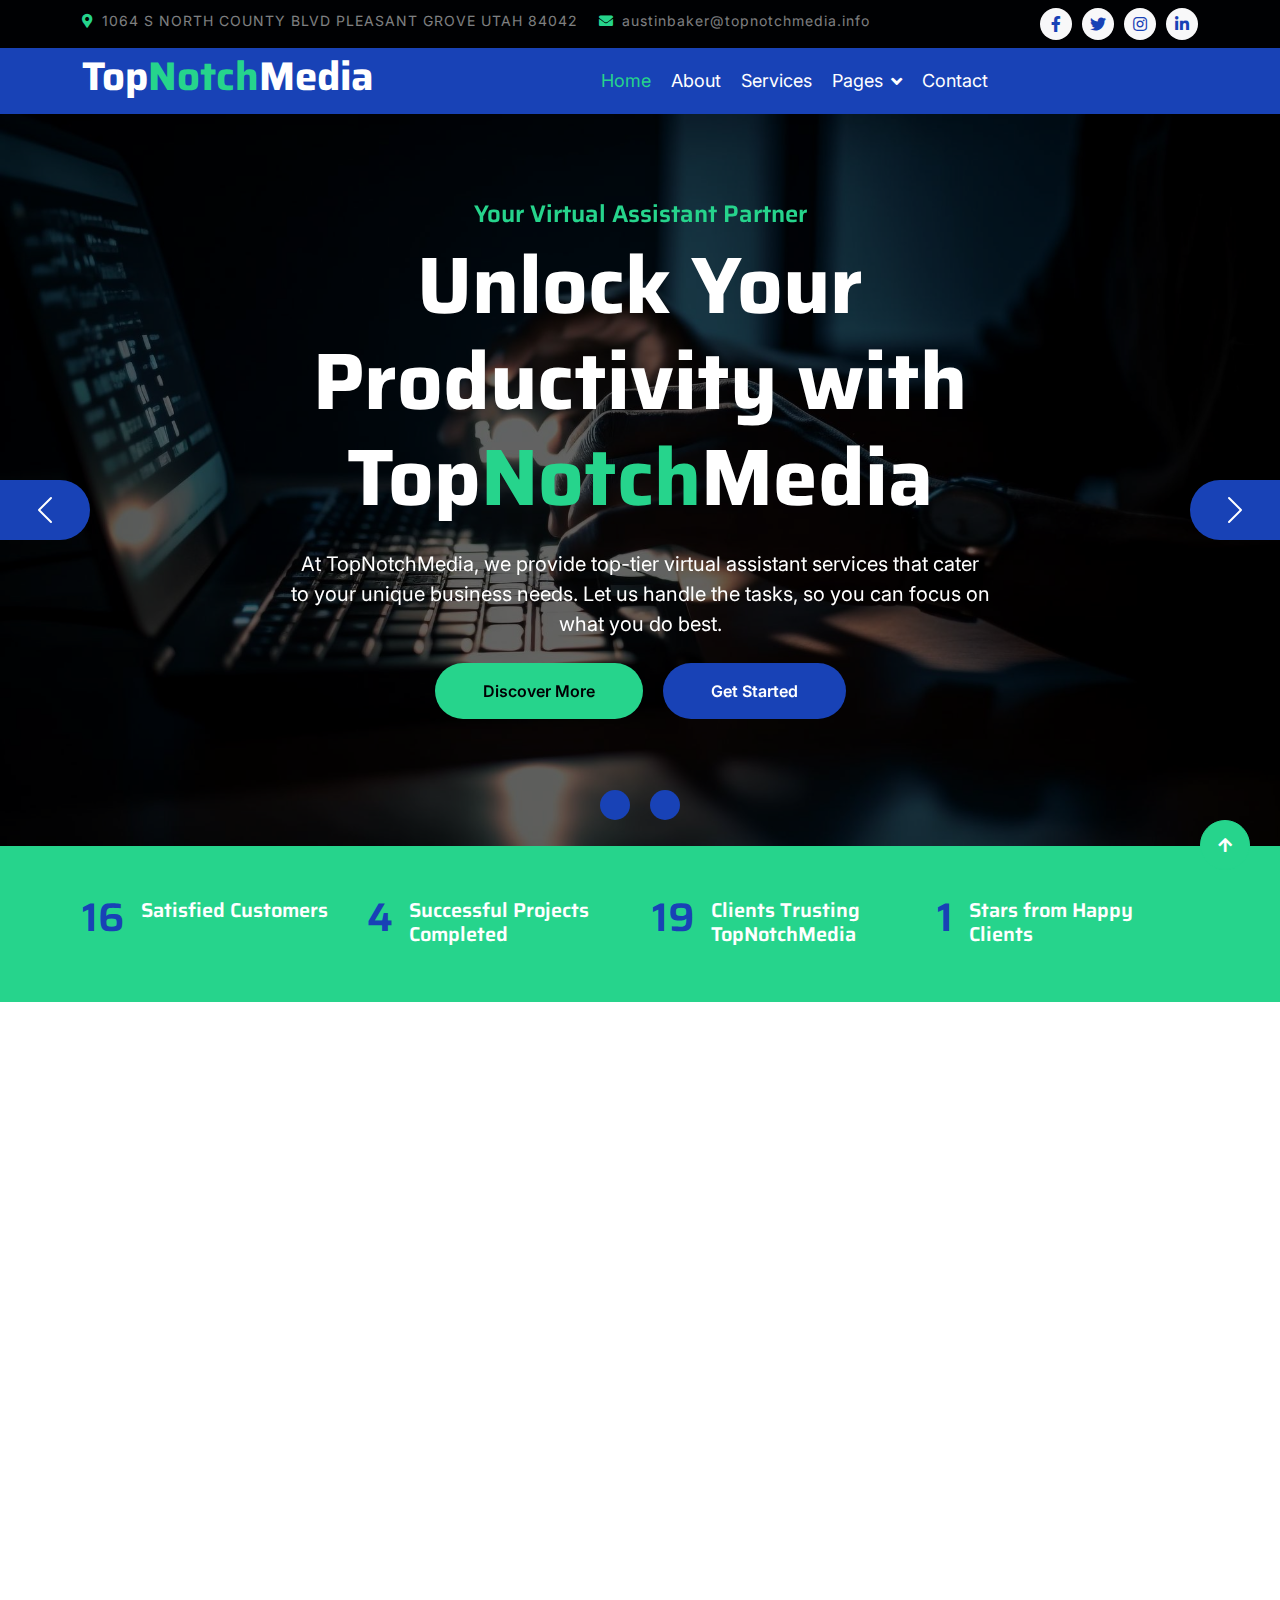
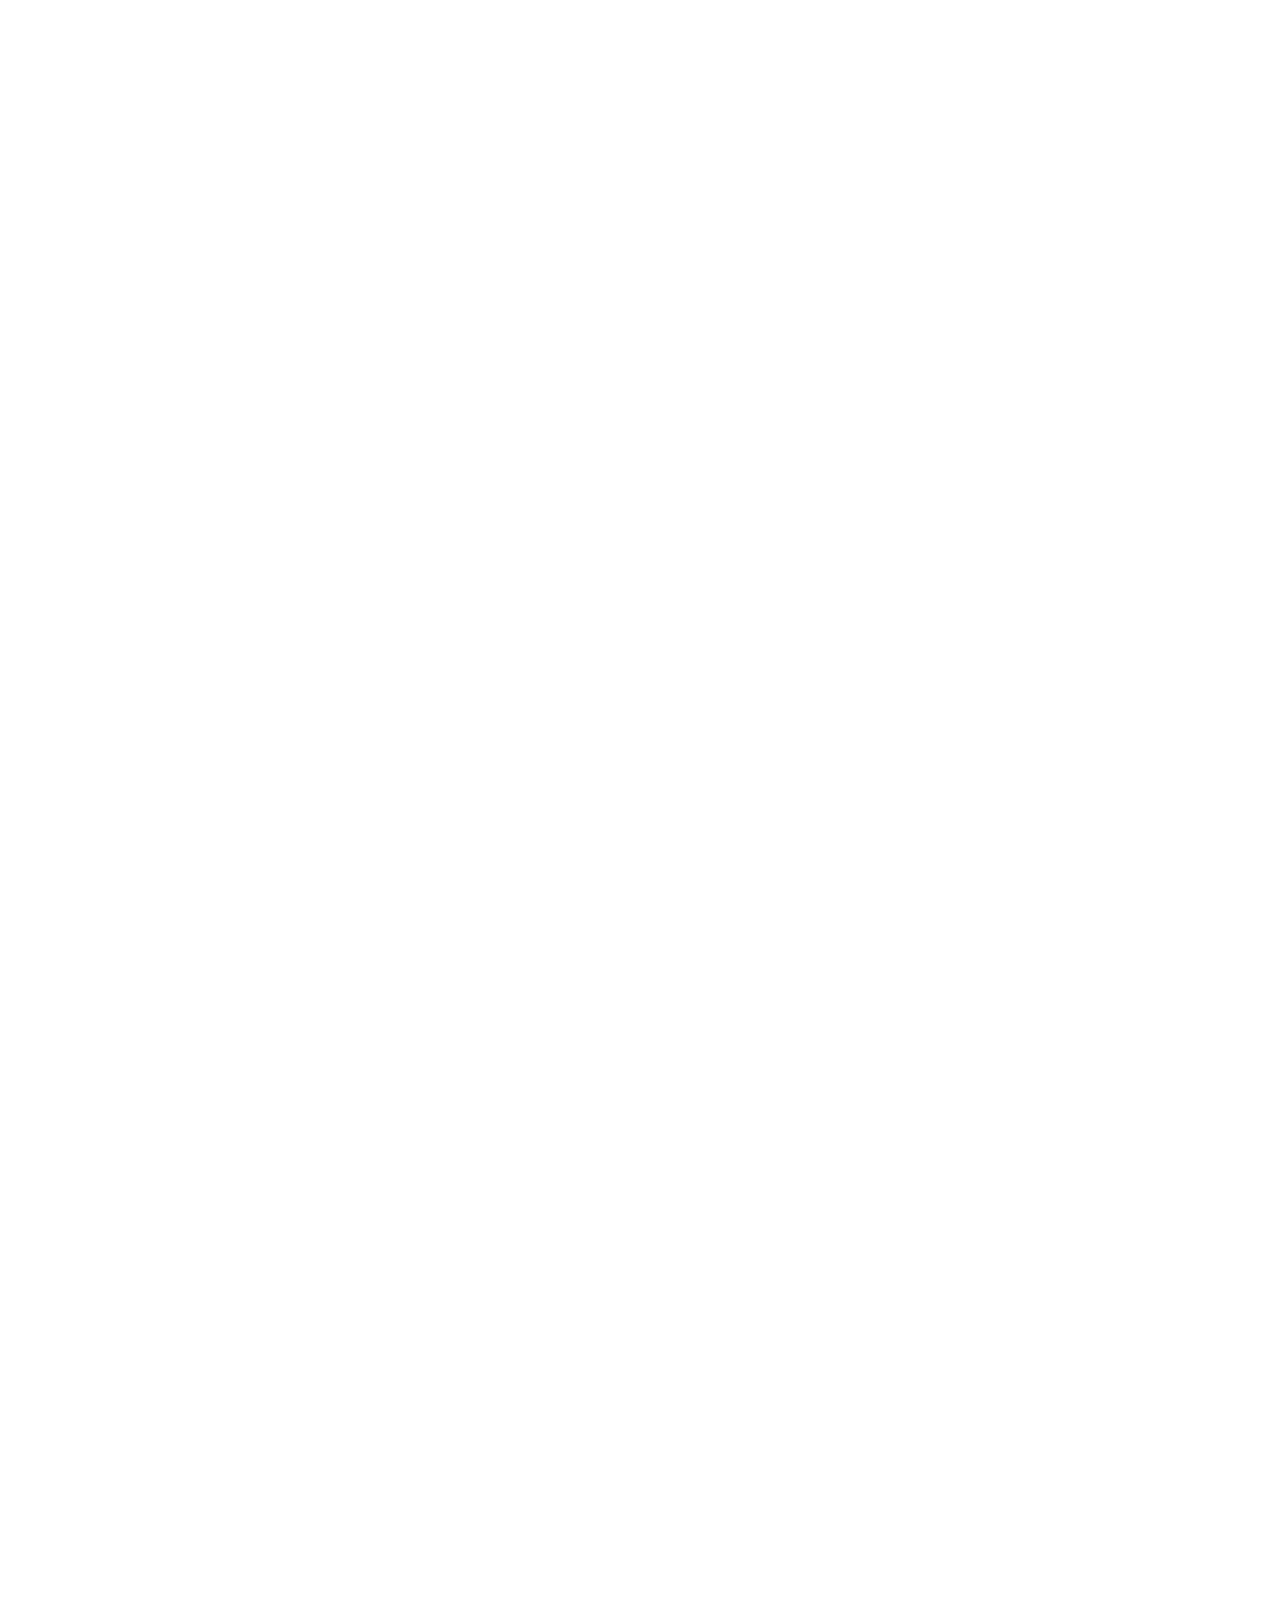
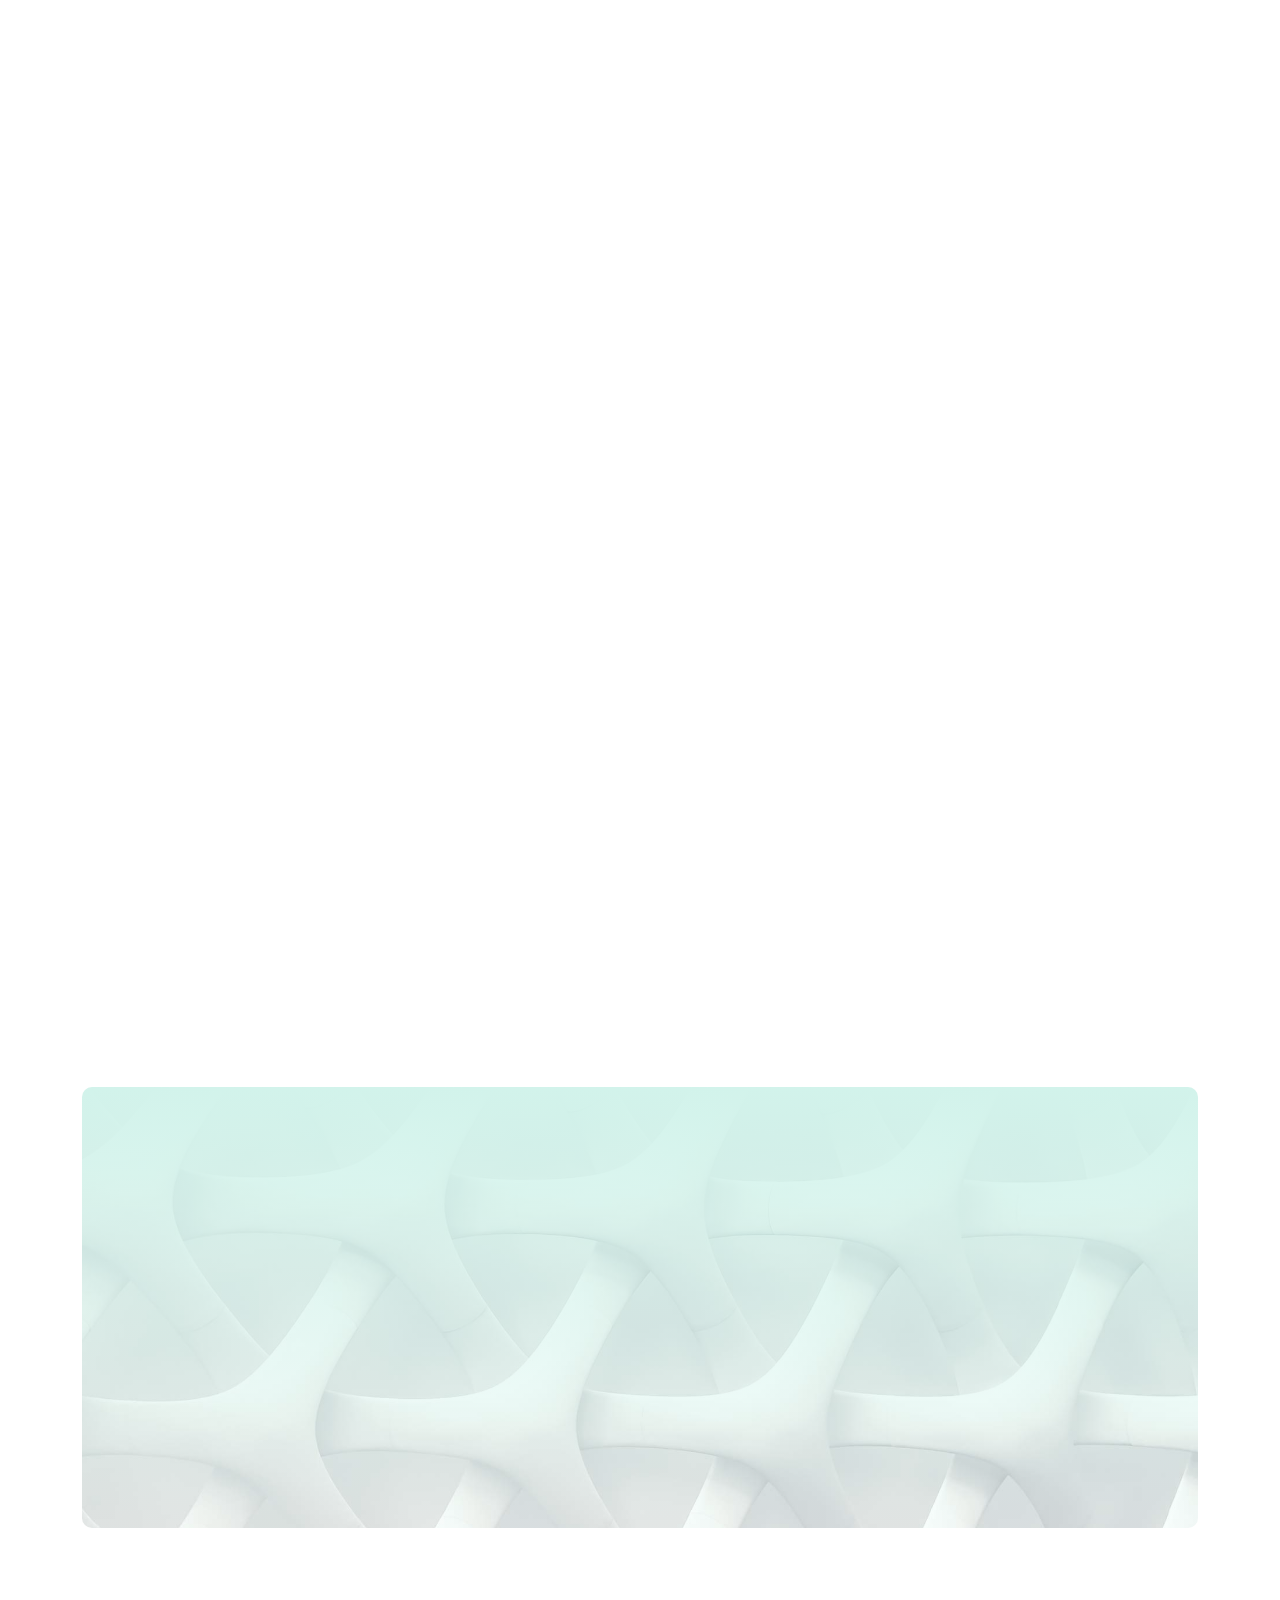
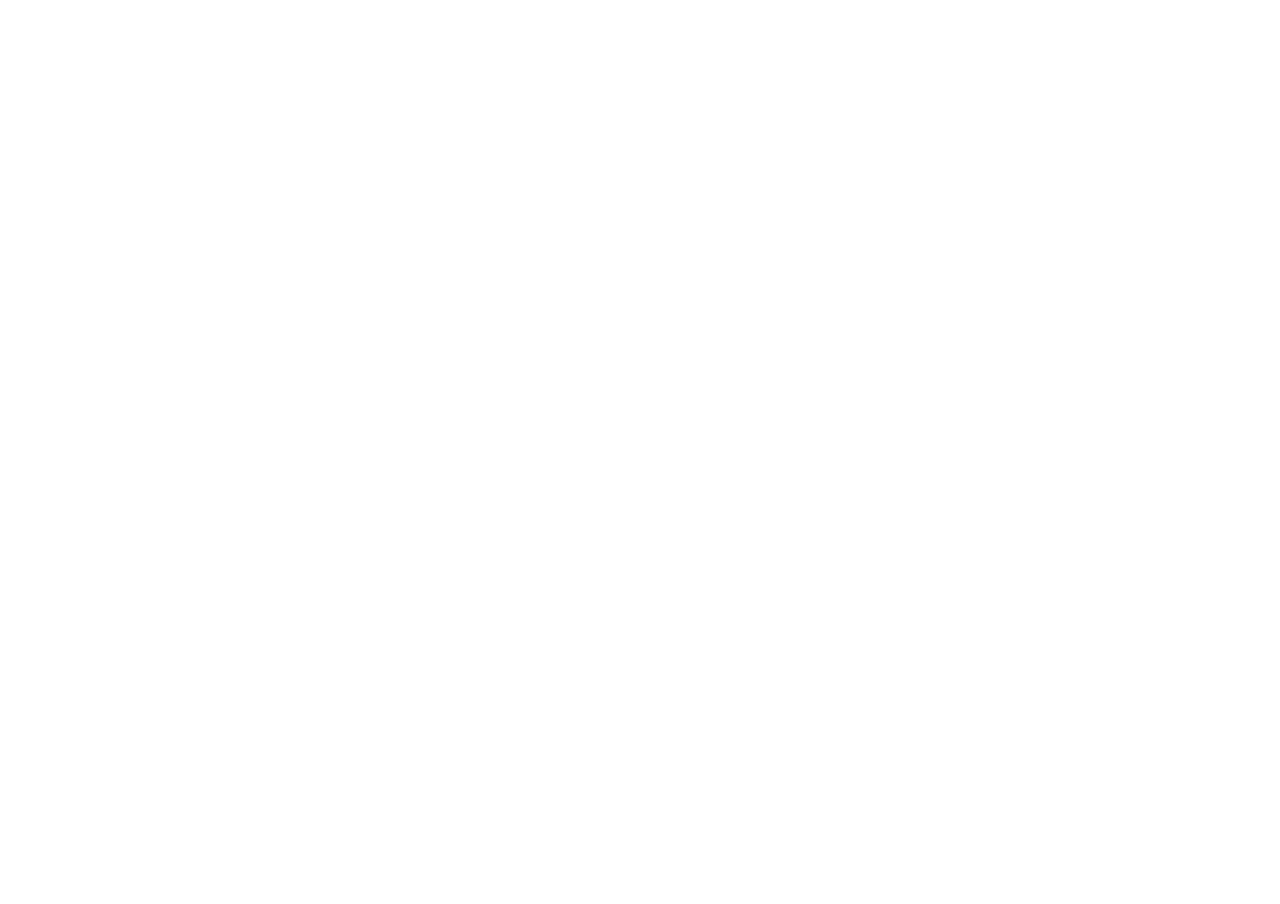
==== commit 0ba7e833: "form functionality" ====
--- a/index.html
+++ b/index.html
@@ -563,23 +563,28 @@
                             </div>
                         </div>
                         <div class="col-lg-6 wow fadeIn" data-wow-delay=".5s">
+                            <form
+                            action="https://formspree.io/f/xjvqjnoq"
+                            method="POST"
+                          >
                             <div class="p-5 rounded contact-form">
                                 <div class="mb-4">
-                                    <input type="text" class="form-control border-0 py-3" placeholder="Your Name">
+                                    <input type="text" name="name" class="form-control border-0 py-3" placeholder="Your Name">
                                 </div>
                                 <div class="mb-4">
-                                    <input type="email" class="form-control border-0 py-3" placeholder="Your Email">
+                                    <input type="email" name="email" class="form-control border-0 py-3" placeholder="Your Email">
                                 </div>
                                 <div class="mb-4">
-                                    <input type="text" class="form-control border-0 py-3" placeholder="Project">
+                                    <input type="text" name="subject" class="form-control border-0 py-3" placeholder="Subject">
                                 </div>
                                 <div class="mb-4">
-                                    <textarea class="w-100 form-control border-0 py-3" rows="6" cols="10" placeholder="Message"></textarea>
+                                    <textarea class="w-100 form-control border-0 py-3" rows="6" cols="10" name="message" placeholder="Message"></textarea>
                                 </div>
                                 <div class="text-start">
-                                    <button class="btn bg-primary text-white py-3 px-5" type="button">Send Message</button>
-                                </div>
-                            </div>
+                                    <button class="btn bg-primary text-white py-3 px-5" type="submit">Send Message</button>
+                                </div>
+                            </div>
+                        </form>
                         </div>
                     </div>
                 </div>
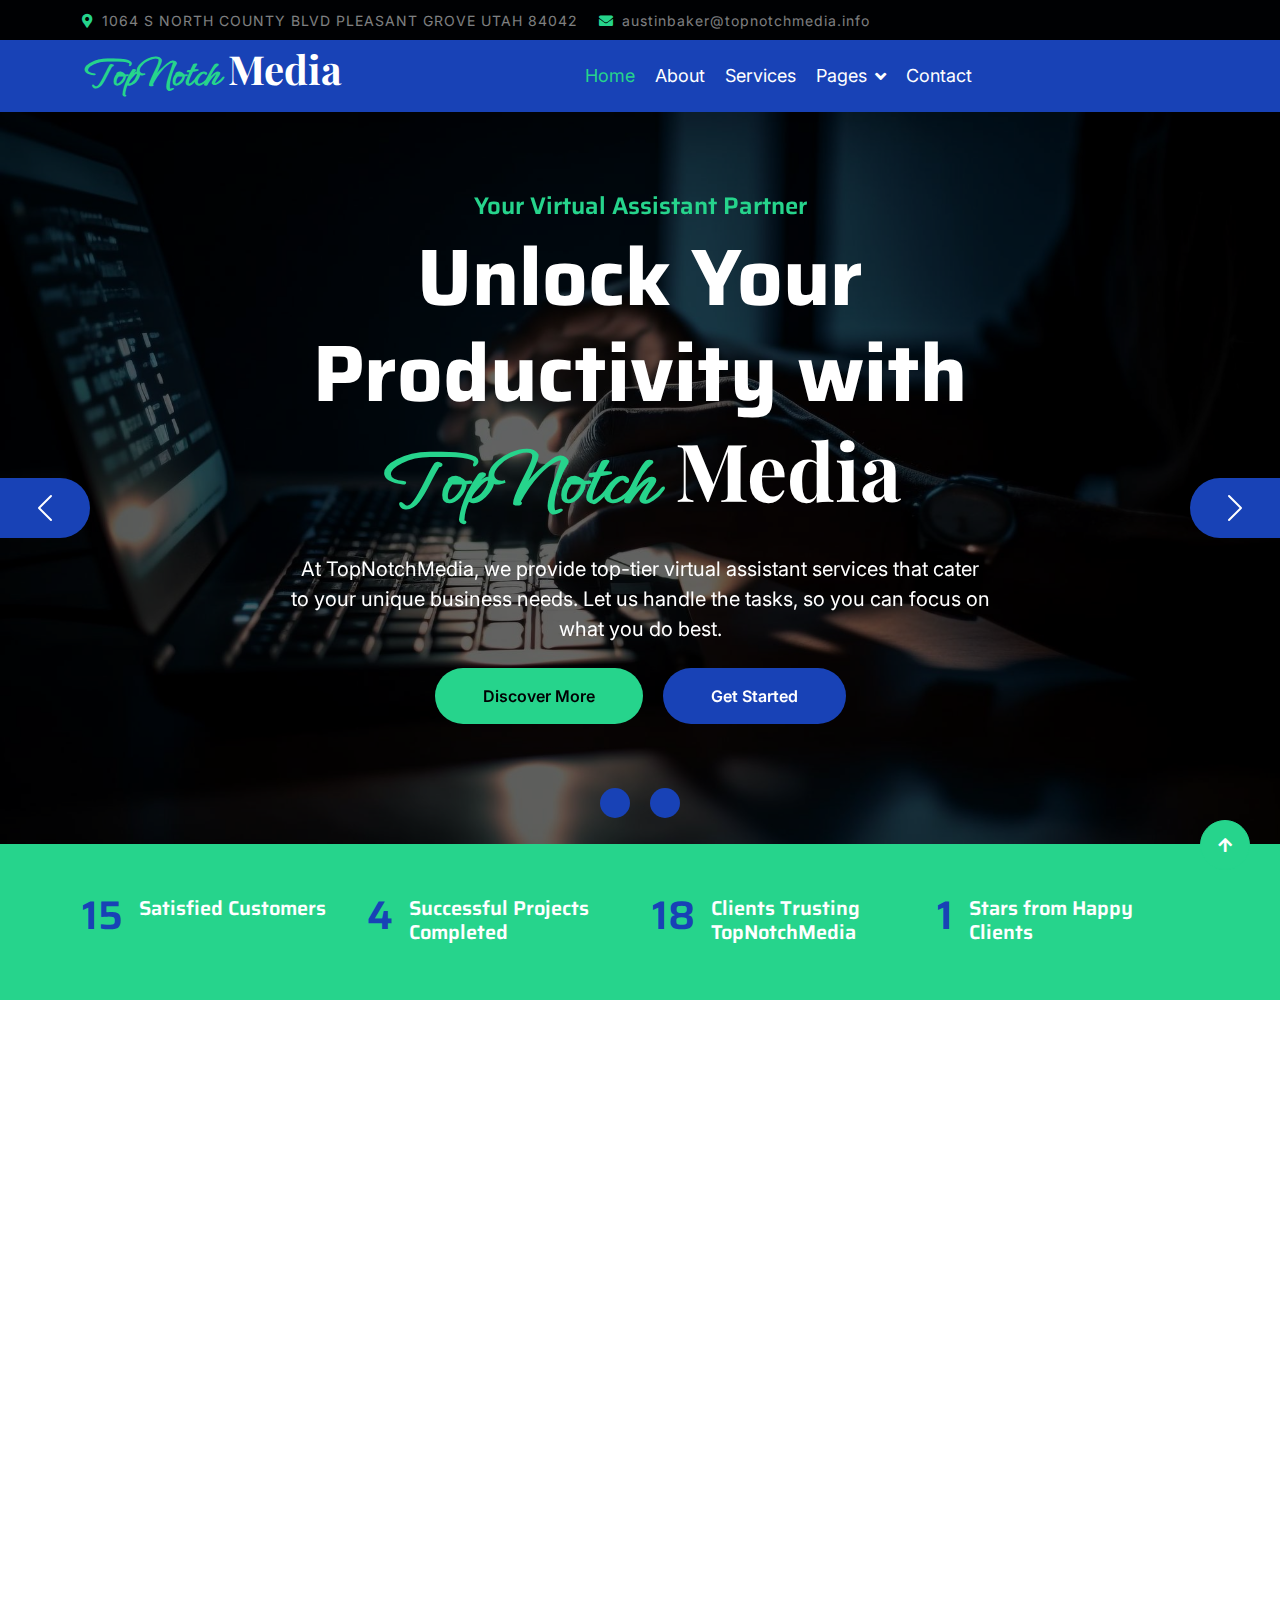
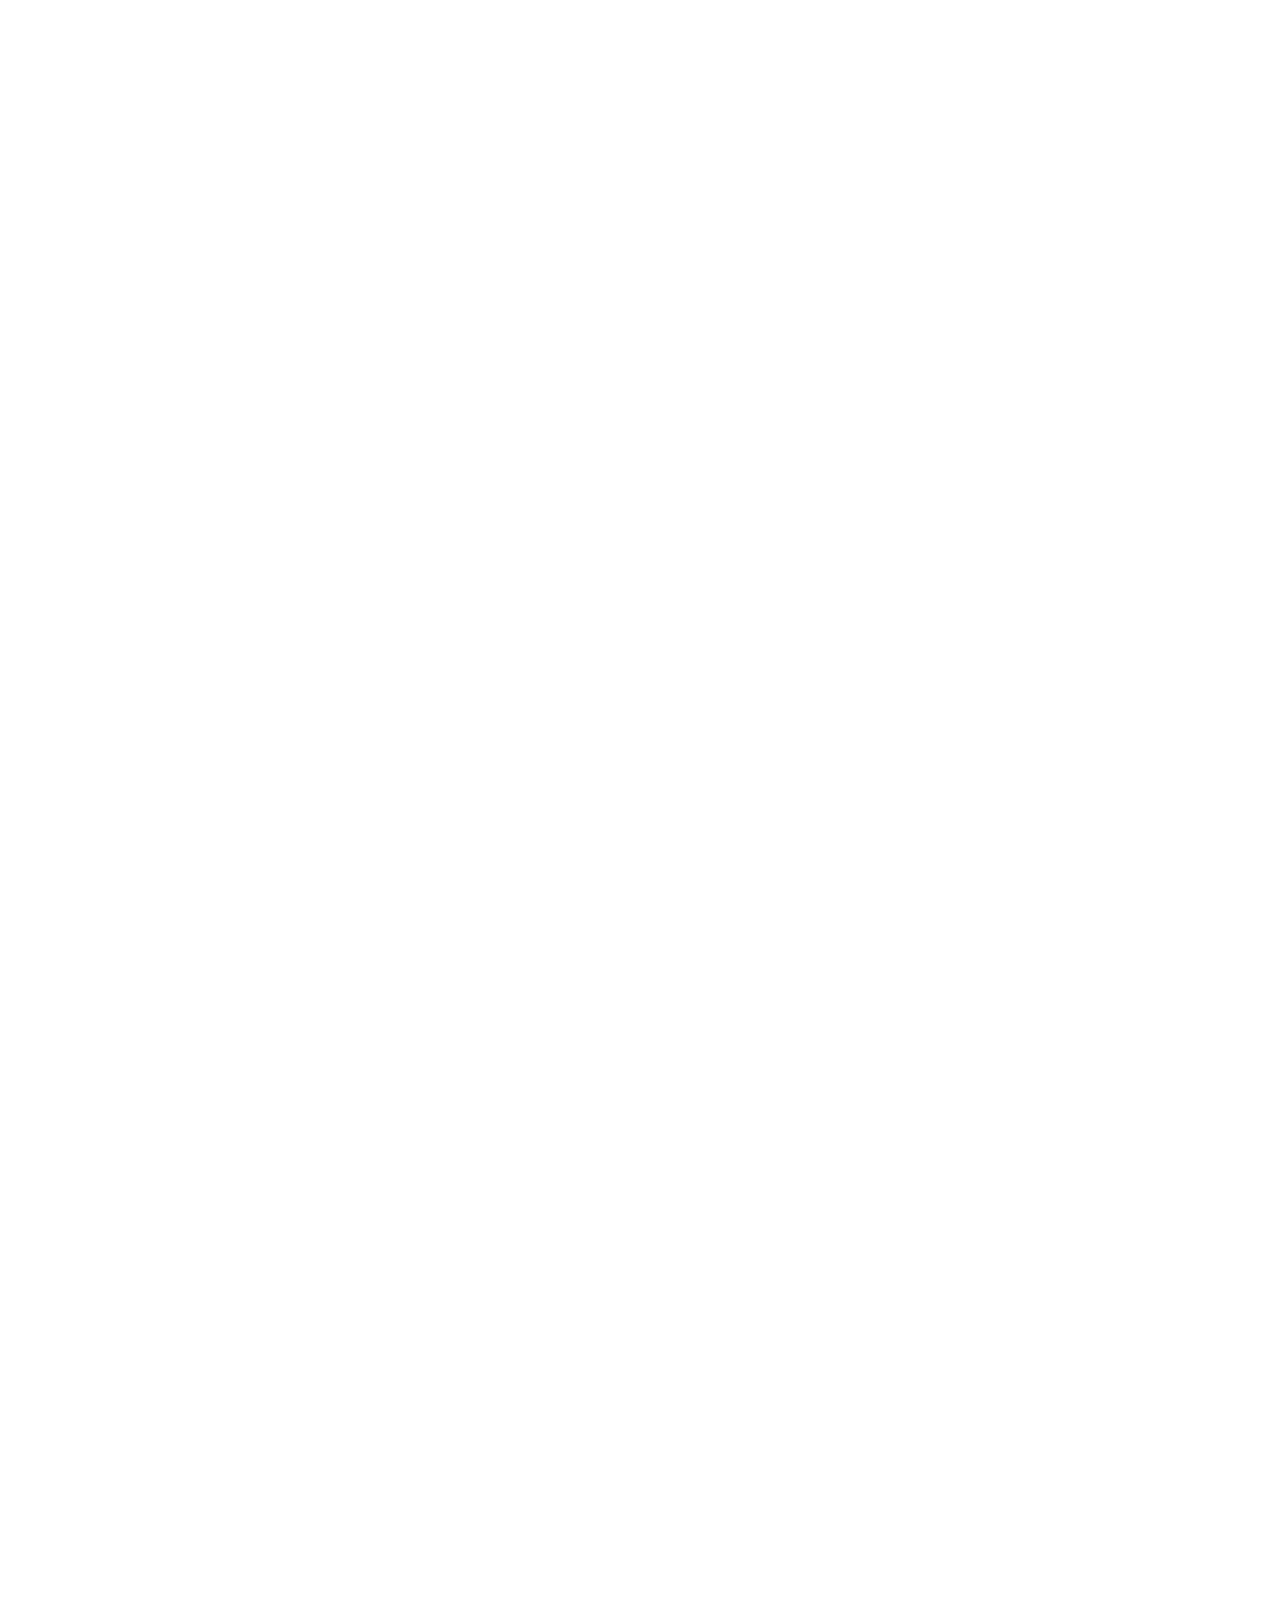
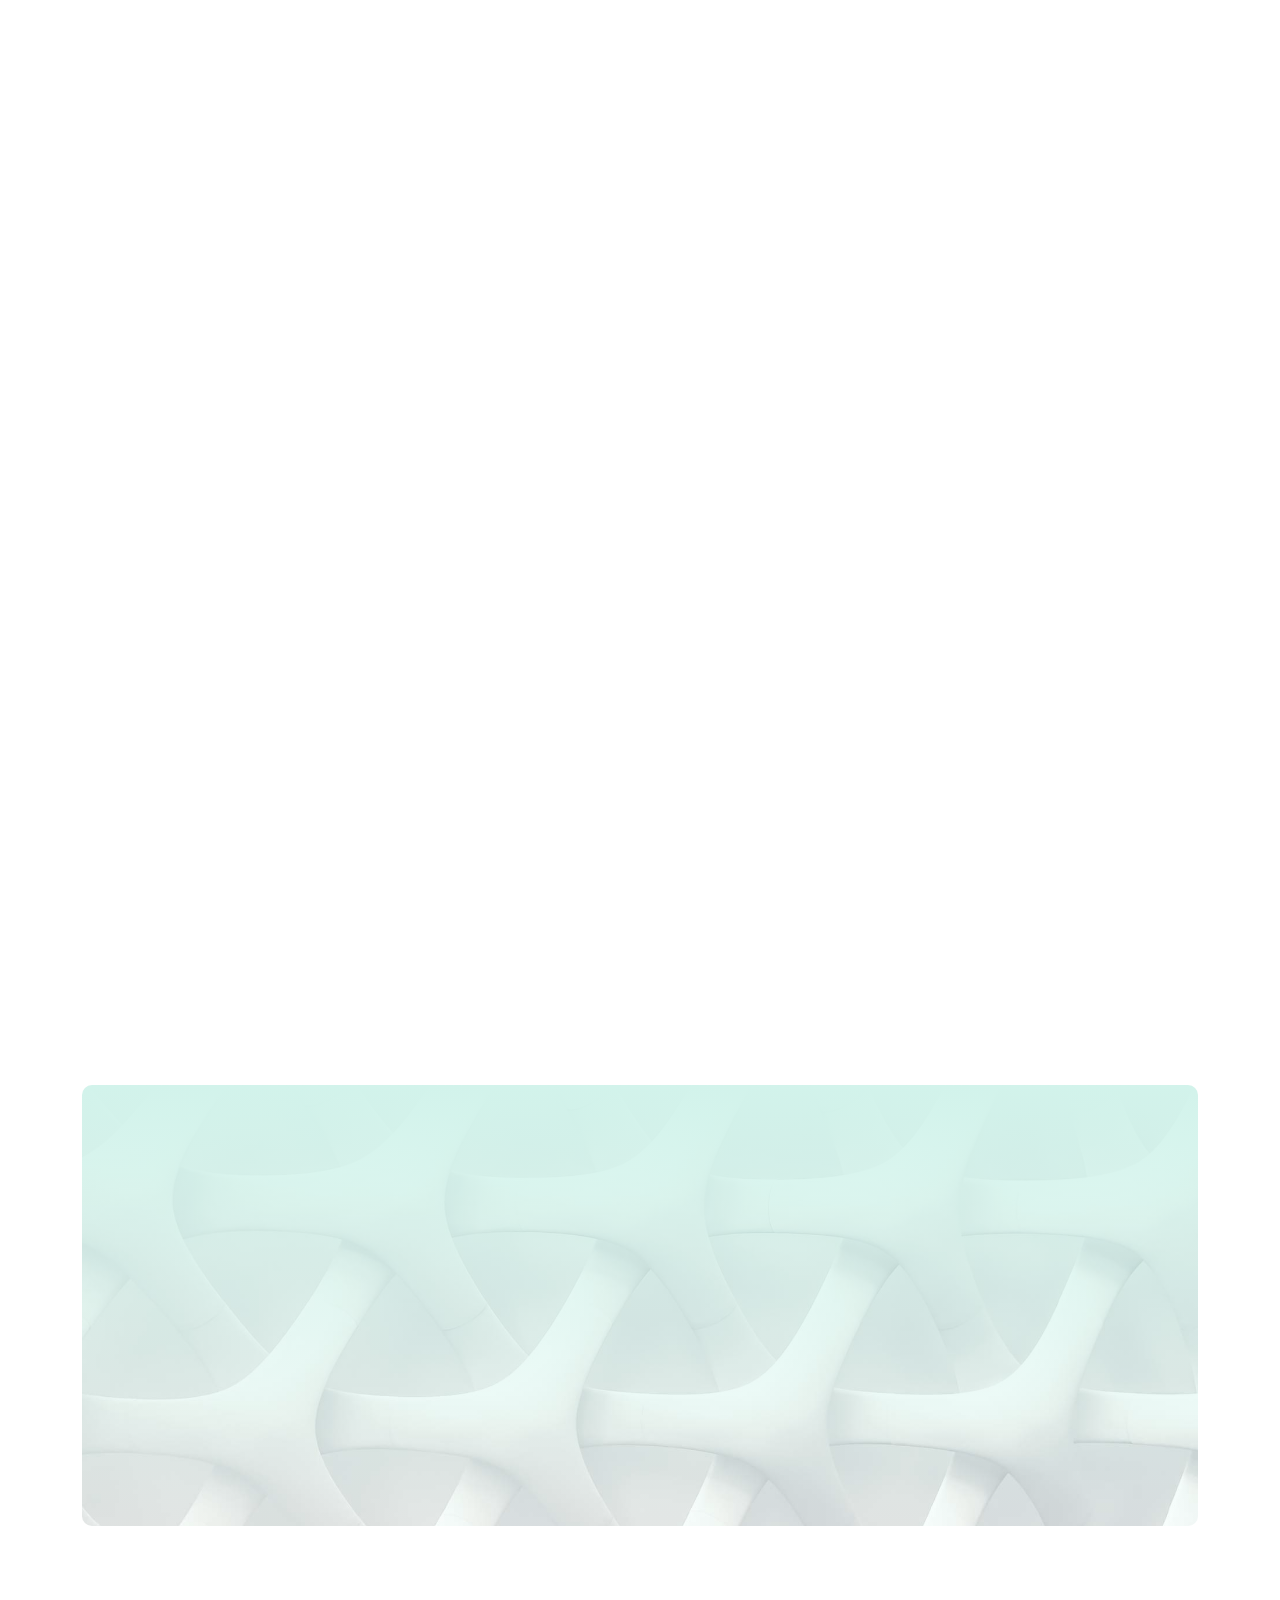
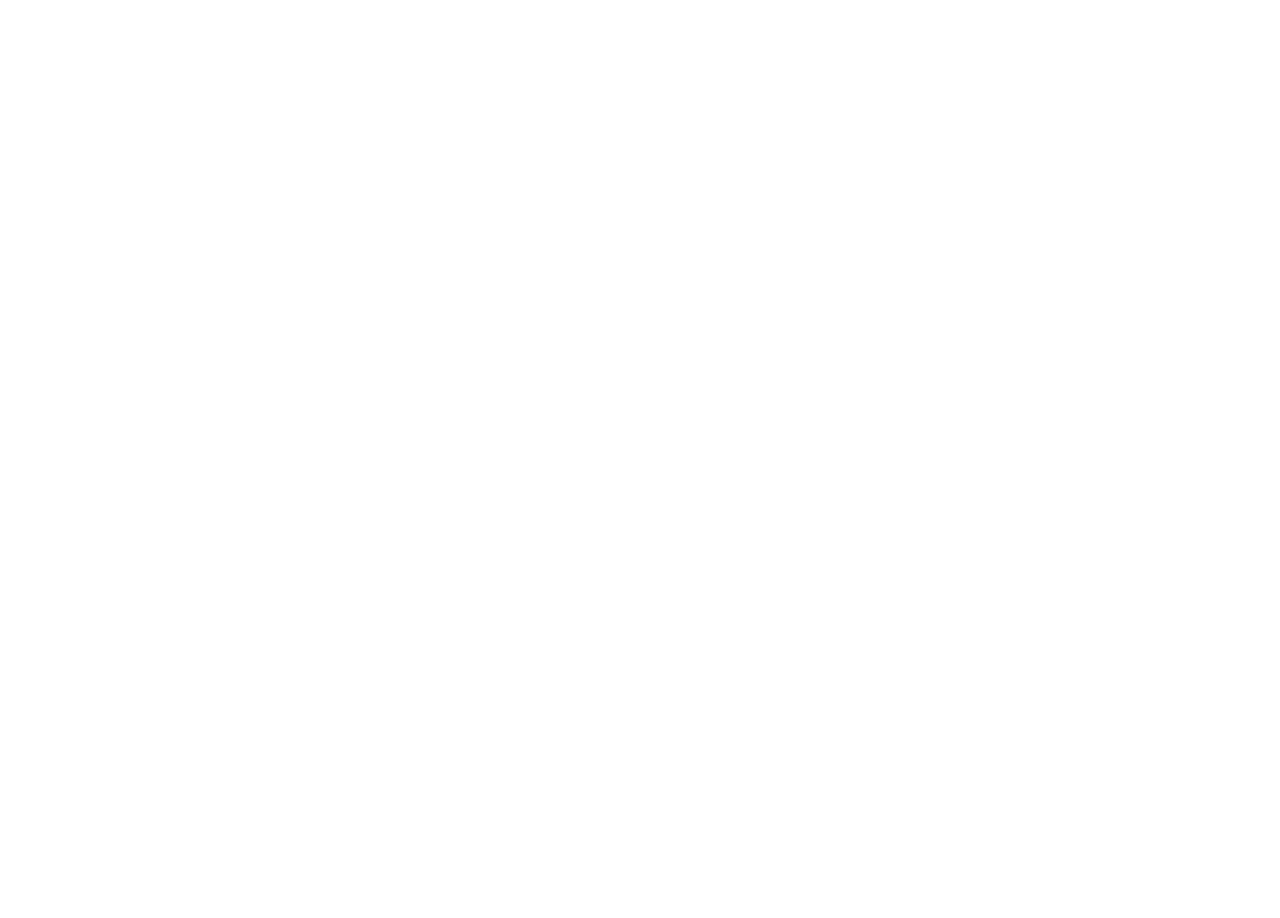
==== commit 3afd326d: "updates sa website logo ug sa uban pa" ====
--- a/index.html
+++ b/index.html
@@ -45,12 +45,6 @@
                         <small class="me-3 text-white-50"><a href="https://mail.google.com/mail/?view=cm&fs=1&tf=1&to=austinbaker@topnotchmedia.info"><i class="fas fa-envelope me-2 text-secondary"></i></a>austinbaker@topnotchmedia.info</small>
                     </div>
                   
-                    <div class="top-link">
-                        <a href="" class="bg-light nav-fill btn btn-sm-square rounded-circle"><i class="fab fa-facebook-f text-primary"></i></a>
-                        <a href="" class="bg-light nav-fill btn btn-sm-square rounded-circle"><i class="fab fa-twitter text-primary"></i></a>
-                        <a href="" class="bg-light nav-fill btn btn-sm-square rounded-circle"><i class="fab fa-instagram text-primary"></i></a>
-                        <a href="" class="bg-light nav-fill btn btn-sm-square rounded-circle me-0"><i class="fab fa-linkedin-in text-primary"></i></a>
-                    </div>
                 </div>
             </div>
         </div>
@@ -61,7 +55,7 @@
             <div class="container">
                 <nav class="navbar navbar-dark navbar-expand-lg py-0">
                     <a href="index.html" class="navbar-brand">
-                        <h1 class="text-white fw-bold d-block">Top<span class="text-secondary">Notch</span>Media</h1>
+                        <h1 class="text-white fw-bold d-block h1-title"><span class="text-secondary title">TopNotch</span> Media</h1>
                     </a>
                     <button type="button" class="navbar-toggler me-0" data-bs-toggle="collapse" data-bs-target="#navbarCollapse">
                         <span class="navbar-toggler-icon"></span>
@@ -119,7 +113,7 @@
                     <div class="carousel-caption">
                         <div class="container carousel-content">
                             <h6 class="text-secondary h4 animated fadeInUp">Your Virtual Assistant Partner</h6>
-                            <h1 class="text-white display-1 mb-4 animated fadeInRight">Unlock Your Productivity with Top<span class="text-secondary">Notch</span>Media</h1>
+                            <h1 class="text-white display-1 mb-4 animated fadeInRight">Unlock Your Productivity with <span class="text-secondary title">TopNotch</span> <span class="text-white h1-title">Media</span></h1>
                             <p class="mb-4 text-white fs-5 animated fadeInDown">At TopNotchMedia, we provide top-tier virtual assistant services that cater to your unique business needs. Let us handle the tasks, so you can focus on what you do best.</p>
                             <a href="#about" class="me-2 scrollto"><button type="button" class="px-4 py-sm-3 px-sm-5 btn btn-primary rounded-pill carousel-content-btn1 animated fadeInLeft">Discover More</button></a>
                             <a href="#contact" class="ms-2"><button type="button" class="px-4 py-sm-3 px-sm-5 btn btn-primary rounded-pill carousel-content-btn2 animated fadeInRight">Get Started</button></a>
@@ -131,7 +125,7 @@
                     <div class="carousel-caption">
                         <div class="container carousel-content">
                             <h6 class="text-secondary h4 animated fadeInUp">Your Digital Growth Partner</h6>
-                            <h1 class="text-white display-1 mb-4 animated fadeInLeft">Elevate Your Online Presence with Top<span class="text-secondary">Notch</span>Media</h1>
+                            <h1 class="text-white display-1 mb-4 animated fadeInLeft">Elevate Your Online Presence with <span class="text-secondary title">TopNotch</span> <span class="text-white h1-title">Media</span></h1>
                             <p class="mb-4 text-white fs-5 animated fadeInDown">We specialize in graphic design, social media management, and content writing. Let's create a compelling online identity that captures your audience's attention.</p>
                             <a href="#services" class="me-2"><button type="button" class="px-4 py-sm-3 px-sm-5 btn btn-primary rounded-pill carousel-content-btn1 animated fadeInLeft">Explore Services</button></a>
                             <a href="#contact"  class="ms-2"><button type="button" class="px-4 py-sm-3 px-sm-5 btn btn-primary rounded-pill carousel-content-btn2 animated fadeInRight">Contact Us</button></a>
@@ -599,15 +593,10 @@
                 <div class="row g-5">
                     <div class="col-lg-3 col-md-6">
                         <a href="index.html">
-                            <h1 class="text-white fw-bold d-block">Top<span class="text-secondary">Notch</span>Media</h1>
+                            <h1 class="text-white fw-bold d-block"><span class="text-secondary title">TopNotch</span> <span class="text-white h1-title">Media</span></h1>
                         </a>
                         <p class="mt-4 text-light">TopNotchMedia is your premier partner for virtual assistant services, graphic design, social media management, and content writing. We help businesses achieve their goals with excellence and innovation.</p>
-                        <div class="d-flex hightech-link">
-                            <a href="#" class="btn-light nav-fill btn btn-square rounded-circle me-2"><i class="fab fa-facebook-f text-primary"></i></a>
-                            <a href="#" class="btn-light nav-fill btn btn-square rounded-circle me-2"><i class="fab fa-twitter text-primary"></i></a>
-                            <a href="#" class="btn-light nav-fill btn btn-square rounded-circle me-2"><i class="fab fa-instagram text-primary"></i></a>
-                            <a href="#" class="btn-light nav-fill btn btn-square rounded-circle me-0"><i class="fab fa-linkedin-in text-primary"></i></a>
-                        </div>
+                       
                     </div>
                     <div class="col-lg-3 col-md-6">
                         <a href="#" class="h3 text-secondary">Short Link</a>
--- a/css/style.css
+++ b/css/style.css
@@ -1,4 +1,11 @@
 /*** Spinner Start ***/
+@import url('https://fonts.googleapis.com/css2?family=Ephesis&family=Playfair+Display&display=swap');
+.title{
+    font-family: 'Ephesis', cursive;
+}
+.h1-title{
+    font-family: 'Playfair Display', serif;
+}
 
 #spinner {
     opacity: 0;
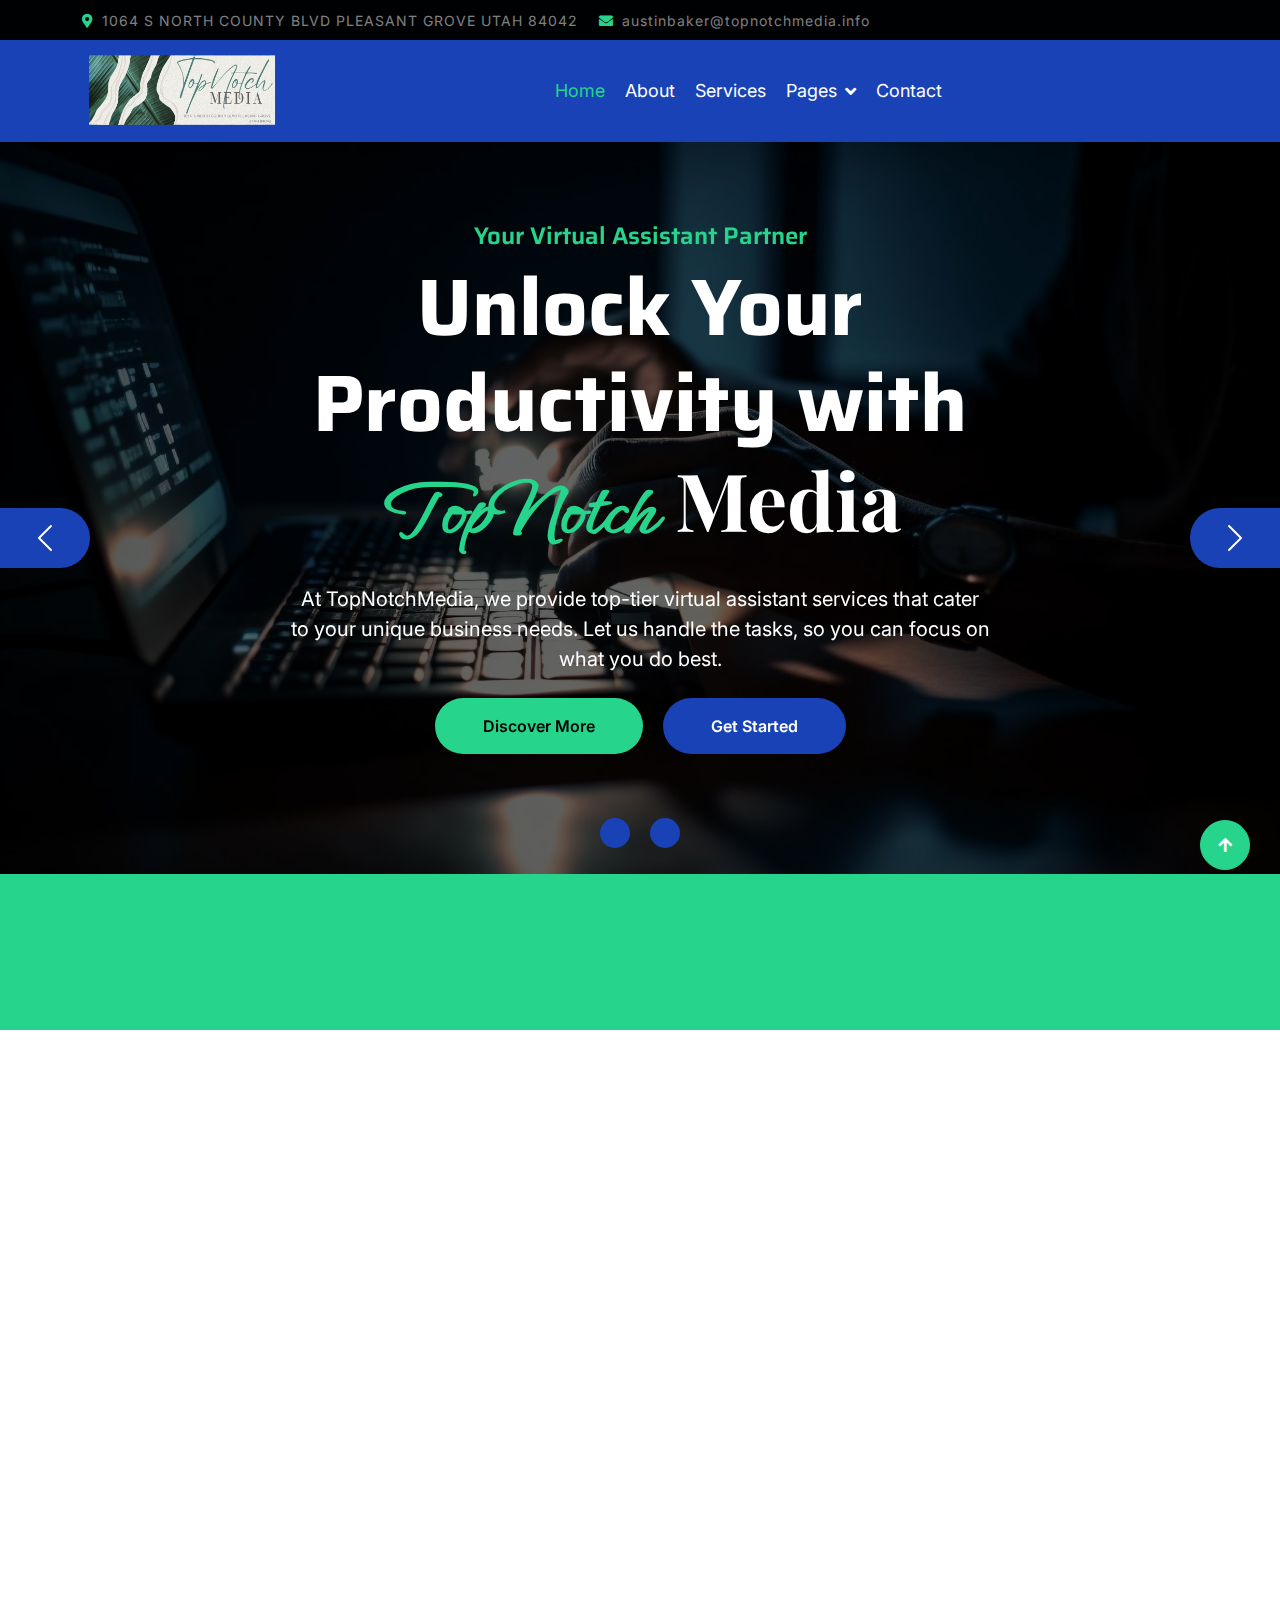
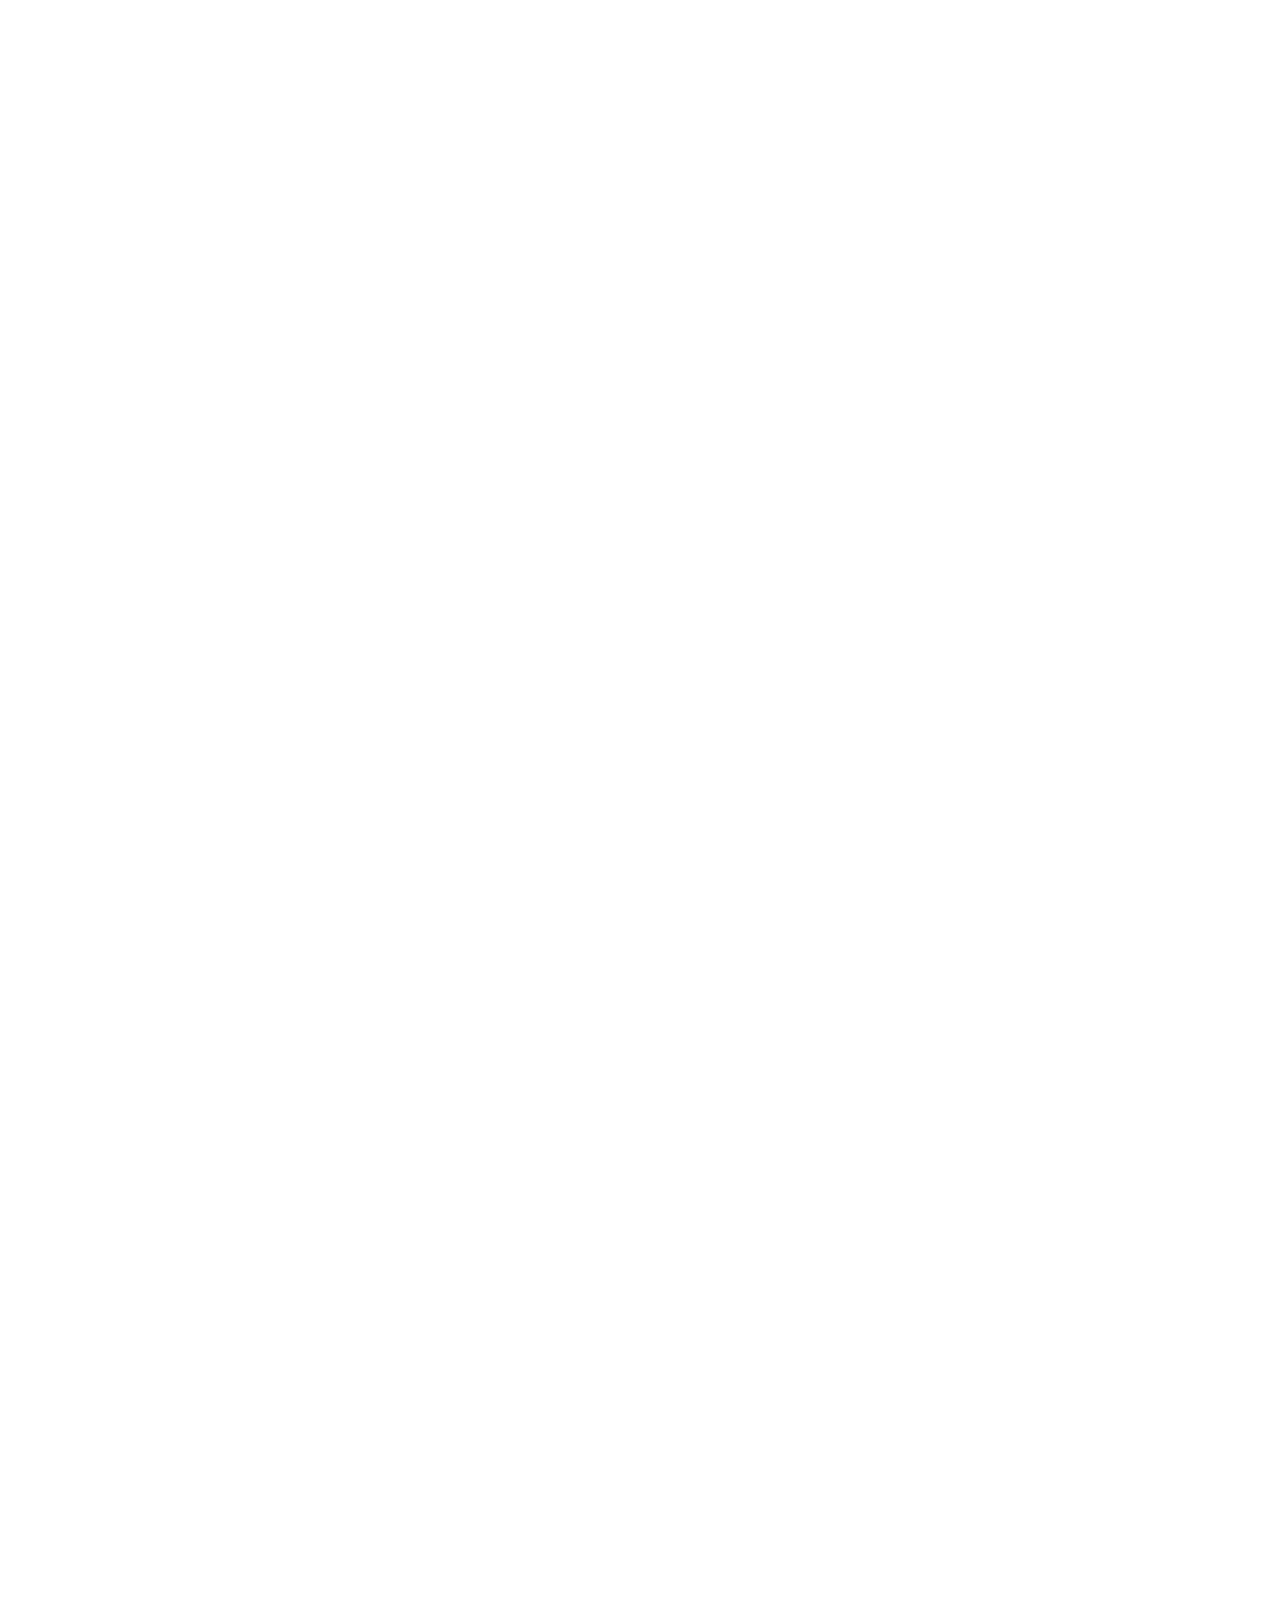
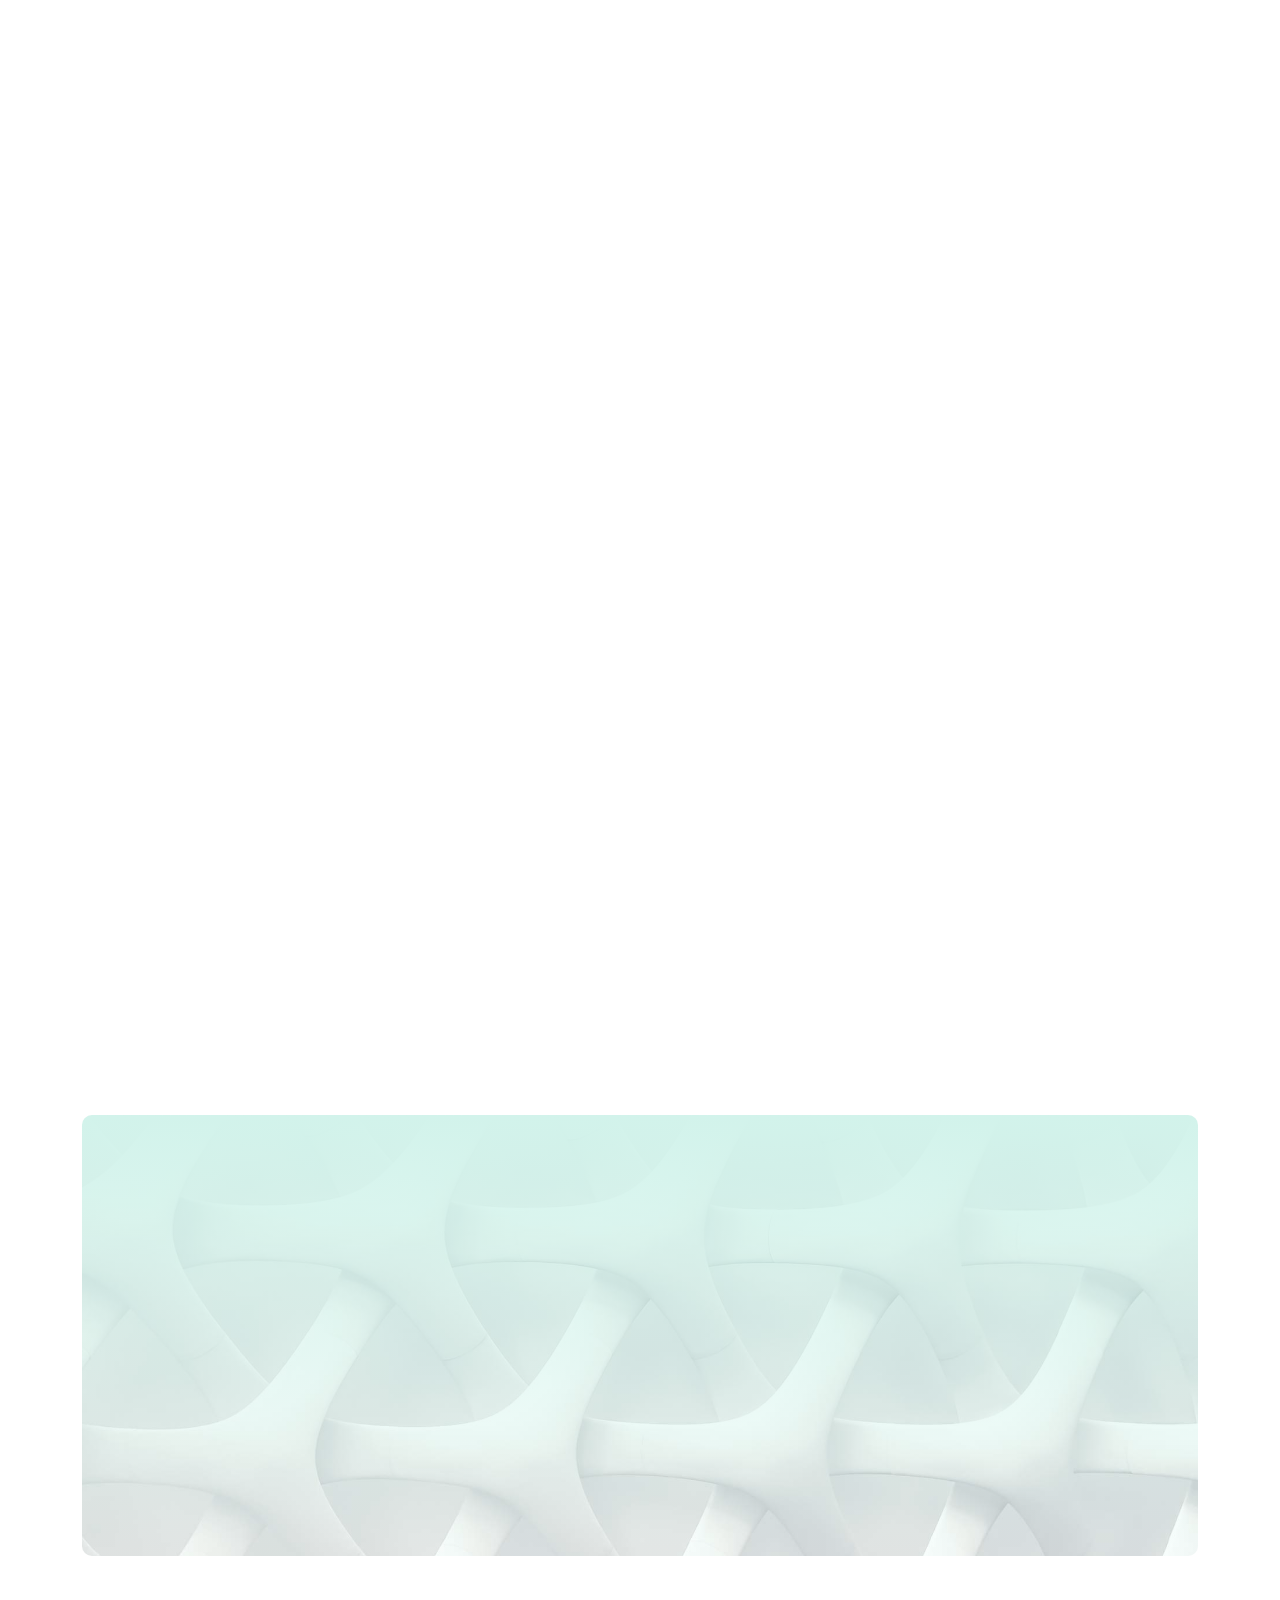
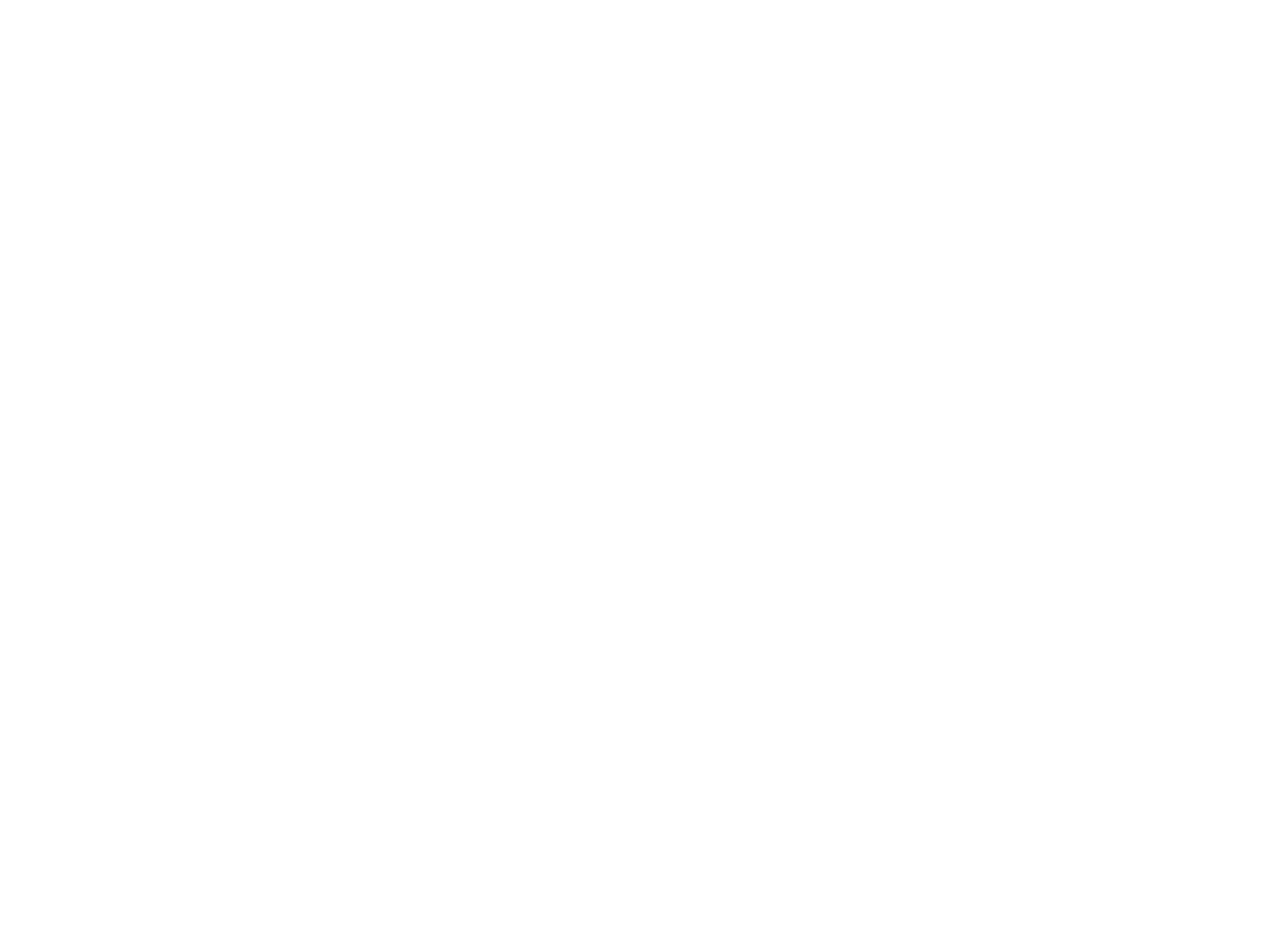
==== commit f31b6194: "updated logo" ====
--- a/index.html
+++ b/index.html
@@ -54,8 +54,8 @@
         <div class="container-fluid bg-primary">
             <div class="container">
                 <nav class="navbar navbar-dark navbar-expand-lg py-0">
-                    <a href="index.html" class="navbar-brand">
-                        <h1 class="text-white fw-bold d-block h1-title"><span class="text-secondary title">TopNotch</span> Media</h1>
+                    <a href="index.html" class="navbar-brand mt-1">
+                        <h1 class="text-white fw-bold d-block h1-title"> <img src="img/topnotchlogo1.png" alt="" width="200" height="80"></h1>
                     </a>
                     <button type="button" class="navbar-toggler me-0" data-bs-toggle="collapse" data-bs-target="#navbarCollapse">
                         <span class="navbar-toggler-icon"></span>
